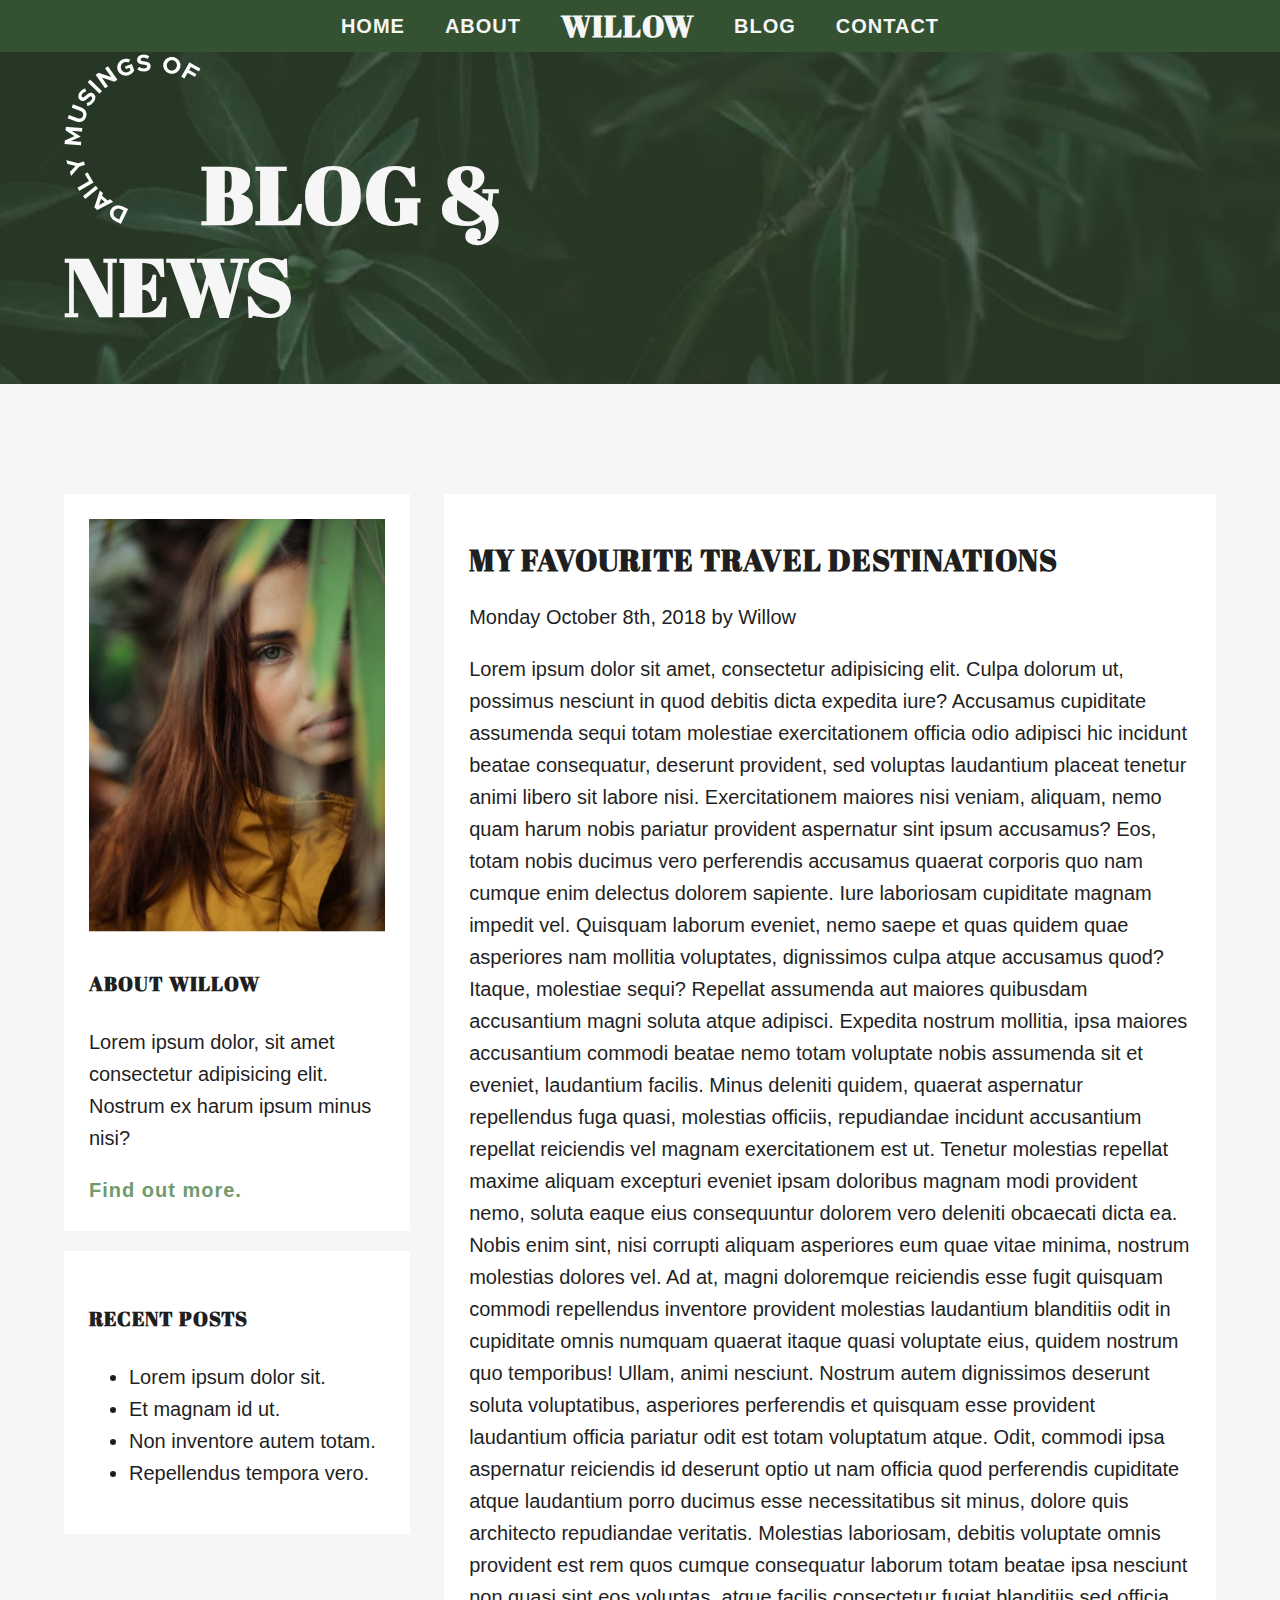
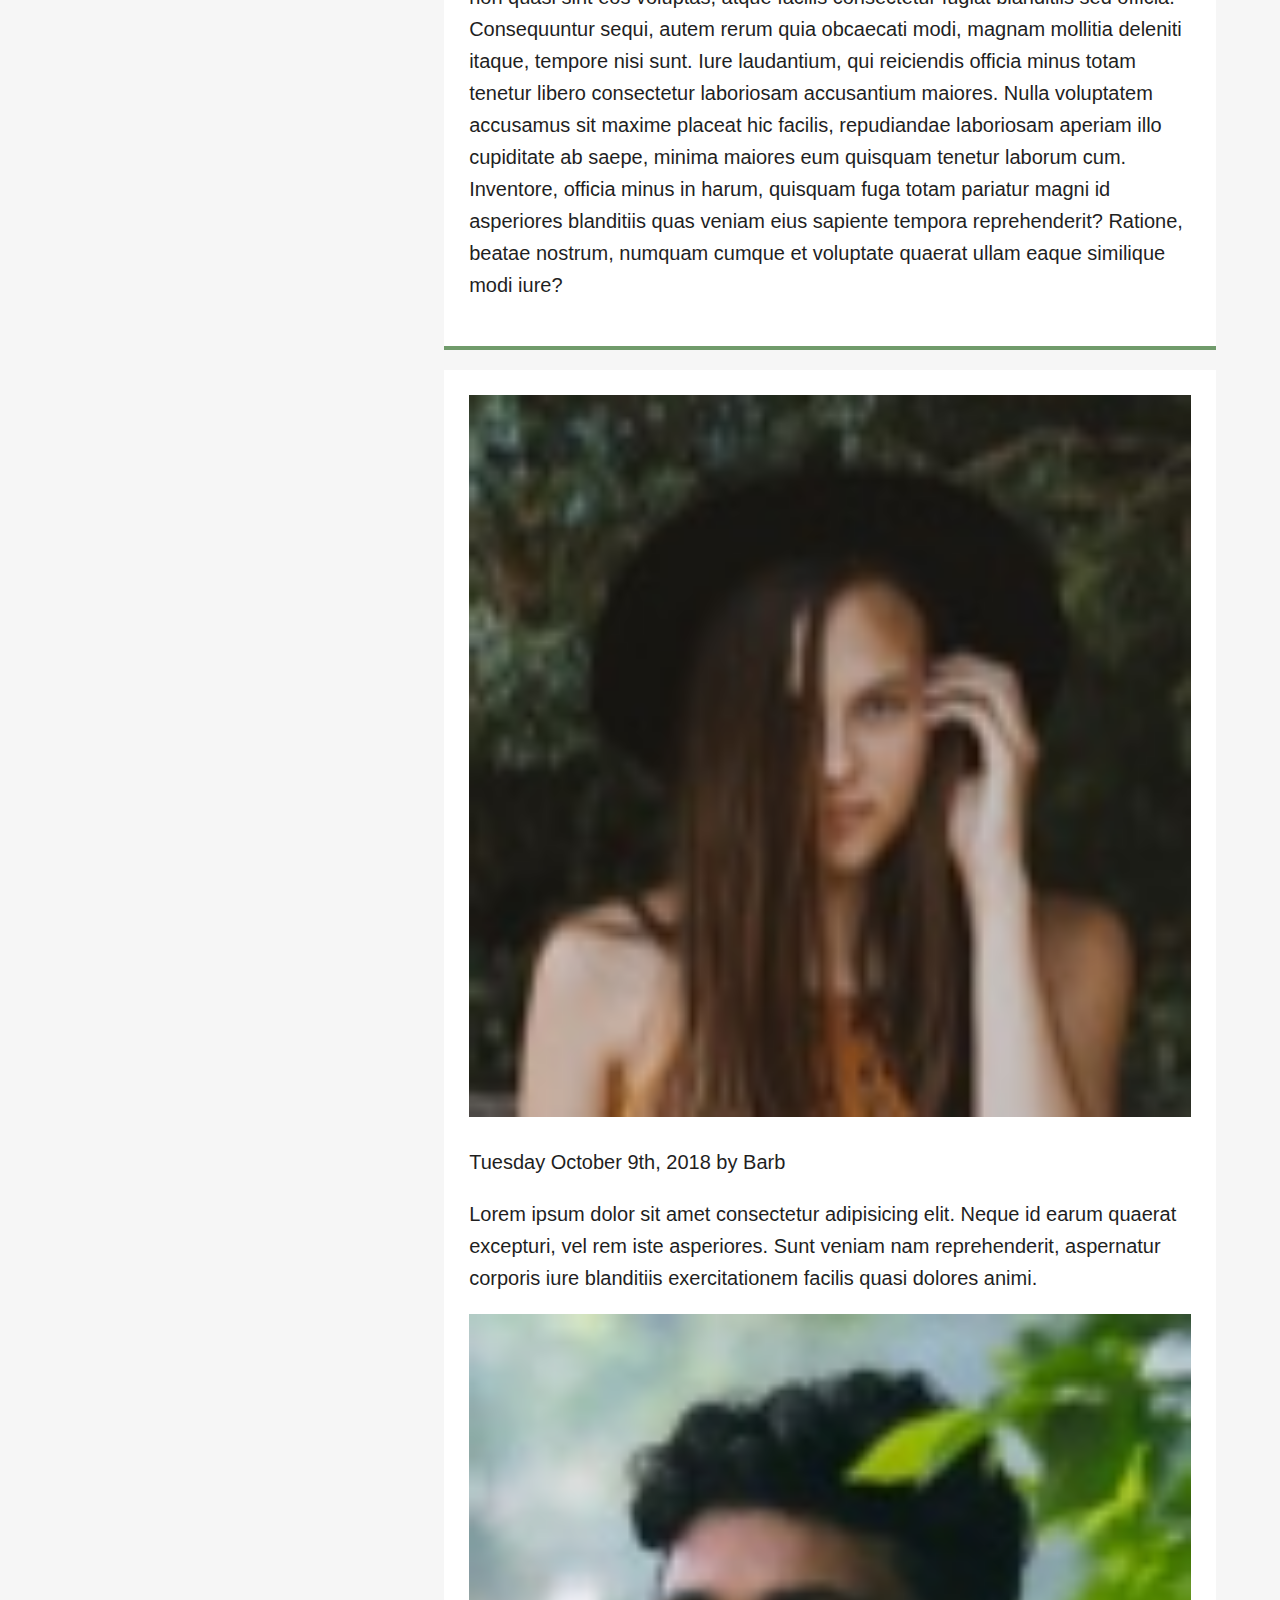
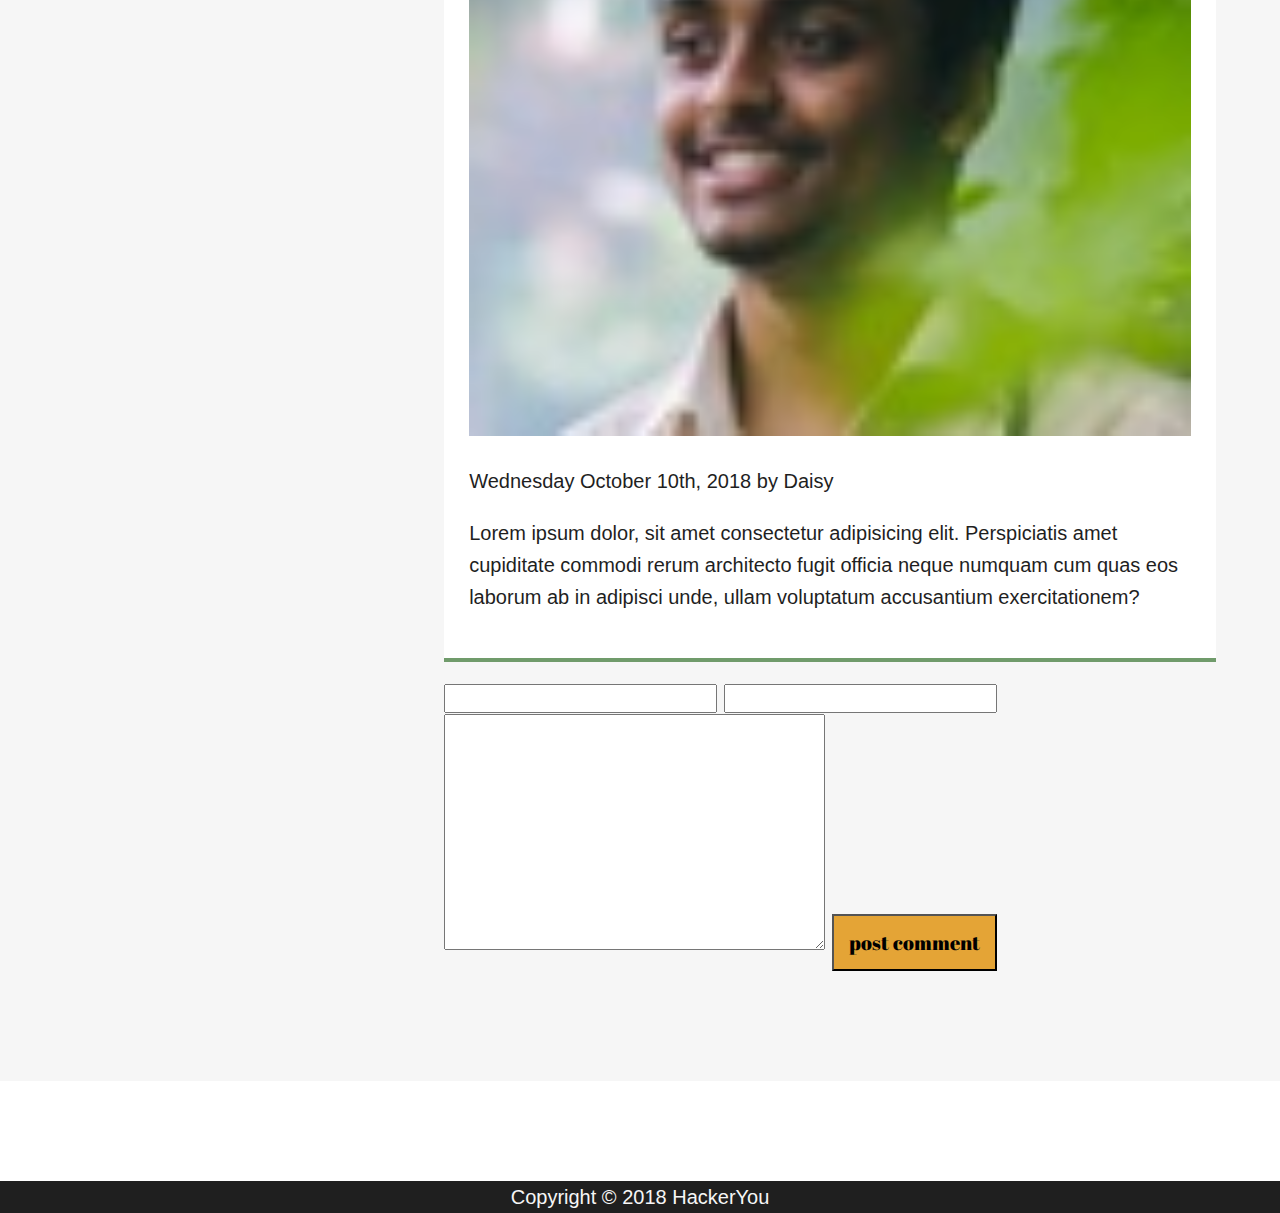
==== blog.html @ 44f79b74 "styled blog post section" ====
<!DOCTYPE html>
<html lang="en">

<head>
    <meta charset="UTF-8">
    <meta http-equiv="X-UA-Compatible" content="IE=edge">
    <meta name="viewport" content="width=device-width, initial-scale=1.0">
    <link rel="preconnect" href="https://fonts.googleapis.com">
    <link rel="preconnect" href="https://fonts.gstatic.com" crossorigin>
    <link href="https://fonts.googleapis.com/css2?family=Abril+Fatface&family=Montserrat:wght@400;700&display=swap"
        rel="stylesheet">
    <link rel="stylesheet" href="./styles/styles.css">
    <title>Willow</title>
</head>
<body>
    <nav class="menu">
		<ul>
			<li><a href="./index.html">home</a></li>
			<li><a href="./index.html#about">about</a></li>
			<li>
				<h2>willow</h2>
			</li>
			<li><a href="#">blog</a></li>
			<li><a href="./contact.html">contact</a></li>
		</ul>
	</nav>
    <header class="blog-header">
        <div class="wrapper">
            <h1>Blog & News</h1>
        </div>
    </header>
    <main class="blog-sections">
        <div class="wrapper">
            <div class="left-box">
                <section>
                    <img src="./assets/blog-image-2.jpg" alt="WIllow posing with face partially covered by a plant">
                    <h4>About Willow</h4>
                    <p>Lorem ipsum dolor, sit amet consectetur adipisicing elit. Nostrum ex harum ipsum minus nisi?</p>
                    <a href="#" class="blog-link">Find out more.</a>
                </section>
                <section>
                    <h4>Recent Posts</h4>
                    <ul>
                        <li>
                            <p>Lorem ipsum dolor sit.</p>
                        </li>
                        <li>
                            <p>Et magnam id ut.</p>
                        </li>
                        <li>
                            <p>Non inventore autem totam.</p>
                        </li>
                        <li>
                            <p>Repellendus tempora vero.</p>
                        </li>
                    </ul>
                </section>
            </div>
            <div class="right-box">
                <section>
                    <h2>My Favourite Travel Destinations</h2>
                    <p>Monday October 8th, 2018 by Willow</p>
                    <p>Lorem ipsum dolor sit amet, consectetur adipisicing elit. Culpa dolorum ut, possimus nesciunt in quod debitis dicta expedita iure? Accusamus cupiditate assumenda sequi totam molestiae exercitationem officia odio adipisci hic incidunt beatae consequatur, deserunt provident, sed voluptas laudantium placeat tenetur animi libero sit labore nisi. Exercitationem maiores nisi veniam, aliquam, nemo quam harum nobis pariatur provident aspernatur sint ipsum accusamus? Eos, totam nobis ducimus vero perferendis accusamus quaerat corporis quo nam cumque enim delectus dolorem sapiente. Iure laboriosam cupiditate magnam impedit vel. Quisquam laborum eveniet, nemo saepe et quas quidem quae asperiores nam mollitia voluptates, dignissimos culpa atque accusamus quod? Itaque, molestiae sequi? Repellat assumenda aut maiores quibusdam accusantium magni soluta atque adipisci. Expedita nostrum mollitia, ipsa maiores accusantium commodi beatae nemo totam voluptate nobis assumenda sit et eveniet, laudantium facilis. Minus deleniti quidem, quaerat aspernatur repellendus fuga quasi, molestias officiis, repudiandae incidunt accusantium repellat reiciendis vel magnam exercitationem est ut. Tenetur molestias repellat maxime aliquam excepturi eveniet ipsam doloribus magnam modi provident nemo, soluta eaque eius consequuntur dolorem vero deleniti obcaecati dicta ea. Nobis enim sint, nisi corrupti aliquam asperiores eum quae vitae minima, nostrum molestias dolores vel. Ad at, magni doloremque reiciendis esse fugit quisquam commodi repellendus inventore provident molestias laudantium blanditiis odit in cupiditate omnis numquam quaerat itaque quasi voluptate eius, quidem nostrum quo temporibus! Ullam, animi nesciunt. Nostrum autem dignissimos deserunt soluta voluptatibus, asperiores perferendis et quisquam esse provident laudantium officia pariatur odit est totam voluptatum atque. Odit, commodi ipsa aspernatur reiciendis id deserunt optio ut nam officia quod perferendis cupiditate atque laudantium porro ducimus esse necessitatibus sit minus, dolore quis architecto repudiandae veritatis. Molestias laboriosam, debitis voluptate omnis provident est rem quos cumque consequatur laborum totam beatae ipsa nesciunt non quasi sint eos voluptas, atque facilis consectetur fugiat blanditiis sed officia. Consequuntur sequi, autem rerum quia obcaecati modi, magnam mollitia deleniti itaque, tempore nisi sunt. Iure laudantium, qui reiciendis officia minus totam tenetur libero consectetur laboriosam accusantium maiores. Nulla voluptatem accusamus sit maxime placeat hic facilis, repudiandae laboriosam aperiam illo cupiditate ab saepe, minima maiores eum quisquam tenetur laborum cum. Inventore, officia minus in harum, quisquam fuga totam pariatur magni id asperiores blanditiis quas veniam eius sapiente tempora reprehenderit? Ratione, beatae nostrum, numquam cumque et voluptate quaerat ullam eaque similique modi iure? </p>
                </section>
                <section>
                    <div>
                        <img src="./assets/blog-image-3.jpg" alt="Barb looking at the camera outdoors">
                        <p>Tuesday October 9th, 2018 by Barb</p>
                        <p>Lorem ipsum dolor sit amet consectetur adipisicing elit. Neque id earum quaerat excepturi, vel rem iste asperiores. Sunt veniam nam reprehenderit, aspernatur corporis iure blanditiis exercitationem facilis quasi dolores animi.</p>
                    </div>
                    <div>
                        <img src="./assets/blog-image-4.jpg" alt="Daisy outdoors">
                        <p>Wednesday October 10th, 2018 by Daisy</p>
                        <p>Lorem ipsum dolor, sit amet consectetur adipisicing elit. Perspiciatis amet cupiditate commodi rerum architecto fugit officia neque numquam cum quas eos laborum ab in adipisci unde, ullam voluptatum accusantium exercitationem?</p>
                    </div>
                </section>
                <form action="comment" class="comment">
                    <label for="name"></label>
                    <input type="text">
                    <label for="email"></label>
                    <input type="email">
                    <label for="comment"></label>
                    <textarea name="comment" id="comment" cols="30" rows="10"></textarea>
                    <button class="button">post comment</button>
                </form>
            </div>
        </div>
    </main>
    <footer>
        <p class="copyright">Copyright © 2018 HackerYou</p>
    </footer>
</body>
</html>
---- styles/styles.css ----
html {
  line-height: 1.15;
  -ms-text-size-adjust: 100%;
  -webkit-text-size-adjust: 100%;
}

body {
  margin: 0;
}

article, aside, footer, header, nav, section {
  display: block;
}

h1 {
  font-size: 2em;
  margin: 0.67em 0;
}

figcaption, figure, main {
  display: block;
}

figure {
  margin: 1em 40px;
}

hr {
  -webkit-box-sizing: content-box;
          box-sizing: content-box;
  height: 0;
  overflow: visible;
}

pre {
  font-family: monospace, monospace;
  font-size: 1em;
}

a {
  background-color: transparent;
  -webkit-text-decoration-skip: objects;
}

abbr[title] {
  border-bottom: none;
  text-decoration: underline;
  -webkit-text-decoration: underline dotted;
          text-decoration: underline dotted;
}

b, strong {
  font-weight: inherit;
}

b, strong {
  font-weight: bolder;
}

code, kbd, samp {
  font-family: monospace, monospace;
  font-size: 1em;
}

dfn {
  font-style: italic;
}

mark {
  background-color: #ff0;
  color: #000;
}

small {
  font-size: 80%;
}

sub, sup {
  font-size: 75%;
  line-height: 0;
  position: relative;
  vertical-align: baseline;
}

sub {
  bottom: -0.25em;
}

sup {
  top: -0.5em;
}

audio, video {
  display: inline-block;
}

audio:not([controls]) {
  display: none;
  height: 0;
}

img {
  border-style: none;
}

svg:not(:root) {
  overflow: hidden;
}

button, input, optgroup, select, textarea {
  font-family: sans-serif;
  font-size: 100%;
  line-height: 1.15;
  margin: 0;
}

button, input {
  overflow: visible;
}

button, select {
  text-transform: none;
}

button, html [type=button], [type=reset], [type=submit] {
  -webkit-appearance: button;
}

button::-moz-focus-inner, [type=button]::-moz-focus-inner, [type=reset]::-moz-focus-inner, [type=submit]::-moz-focus-inner {
  border-style: none;
  padding: 0;
}

button:-moz-focusring, [type=button]:-moz-focusring, [type=reset]:-moz-focusring, [type=submit]:-moz-focusring {
  outline: 1px dotted ButtonText;
}

fieldset {
  padding: 0.35em 0.75em 0.625em;
}

legend {
  -webkit-box-sizing: border-box;
          box-sizing: border-box;
  color: inherit;
  display: table;
  max-width: 100%;
  padding: 0;
  white-space: normal;
}

progress {
  display: inline-block;
  vertical-align: baseline;
}

textarea {
  overflow: auto;
}

[type=checkbox], [type=radio] {
  -webkit-box-sizing: border-box;
          box-sizing: border-box;
  padding: 0;
}

[type=number]::-webkit-inner-spin-button, [type=number]::-webkit-outer-spin-button {
  height: auto;
}

[type=search] {
  -webkit-appearance: textfield;
  outline-offset: -2px;
}

[type=search]::-webkit-search-cancel-button, [type=search]::-webkit-search-decoration {
  -webkit-appearance: none;
}

::-webkit-file-upload-button {
  -webkit-appearance: button;
  font: inherit;
}

details, menu {
  display: block;
}

summary {
  display: list-item;
}

canvas {
  display: inline-block;
}

template {
  display: none;
}

[hidden] {
  display: none;
}

html {
  -webkit-box-sizing: border-box;
          box-sizing: border-box;
}

*, *:before, *:after {
  -webkit-box-sizing: inherit;
          box-sizing: inherit;
}

.sr-only {
  position: absolute;
  width: 1px;
  height: 1px;
  margin: -1px;
  border: 0;
  padding: 0;
  white-space: nowrap;
  -webkit-clip-path: inset(100%);
          clip-path: inset(100%);
  clip: rect(0 0 0 0);
  overflow: hidden;
}

html {
  font-family: "Monstserrat", sans-serif;
  font-size: 20px;
  text-align: left;
  line-height: 32px;
  letter-spacing: 1px;
  text-transform: uppercase;
  color: #1f1f1f;
}

p {
  letter-spacing: 0px;
  text-transform: none;
}

h1 {
  font-family: "Abril Fatface", cursive;
  font-size: 80px;
  text-align: left;
  line-height: 92px;
  color: #f6f6f6;
}

h2 {
  font-family: "Abril Fatface", cursive;
  font-size: left;
  text-align: 42px;
}

h3 {
  font-family: "Abril Fatface", cursive;
  font-size: left;
  text-align: 32px;
}

h4 {
  font-family: "Abril Fatface", cursive;
  font-size: left;
  text-align: 24px;
}

a {
  text-decoration: none;
  color: inherit;
}

.menu {
  color: #f6f6f6;
}
.menu a {
  font-family: "Monstserrat", sans-serif;
  font-size: 20px;
  text-align: right;
  line-height: 29px;
  font-weight: 700;
}
.menu a:hover {
  color: #e4a436;
}

.button {
  font-family: "Abril Fatface", cursive;
  font-size: 20px;
  text-align: center;
}

.blog-link {
  font-family: "Monstserrat", sans-serif;
  font-size: 20px;
  text-align: left;
  line-height: 32px;
  color: #709b6b;
  text-transform: none;
  font-weight: bold;
}

ul {
  list-style: none;
}

img {
  width: 100%;
  height: 100%;
  -o-object-fit: cover;
     object-fit: cover;
}

.wrapper {
  margin: 0 auto;
  width: 90%;
  max-width: 1200px;
}

.button {
  background-color: #e4a436;
  padding: 15px;
}

nav {
  background-color: #345231;
  width: 100%;
  position: fixed;
  top: 0;
}
nav ul {
  display: -webkit-box;
  display: -ms-flexbox;
  display: flex;
  -webkit-box-pack: center;
      -ms-flex-pack: center;
          justify-content: center;
  -webkit-box-align: center;
      -ms-flex-align: center;
          align-items: center;
  padding: 10px 0;
  margin: 0;
}
nav ul li {
  padding: 0 20px;
}
nav ul h2 {
  margin: 0;
}

header {
  background-color: #345231;
}
header .wrapper {
  display: -webkit-box;
  display: -ms-flexbox;
  display: flex;
  -webkit-box-align: center;
      -ms-flex-align: center;
          align-items: center;
}
header .wrapper h1,
header .wrapper div {
  -ms-flex-preferred-size: 50%;
      flex-basis: 50%;
}
header .wrapper h1::before {
  content: url(./../../../assets/circle-text.png);
  position: relative;
  right: 0;
}

section {
  padding: 80px 0;
}

.about {
  background-color: #f6f6f6;
  text-align: center;
  padding-bottom: 200px;
}

.bucket-list .wrapper {
  display: -webkit-box;
  display: -ms-flexbox;
  display: flex;
  -ms-flex-wrap: wrap;
      flex-wrap: wrap;
  -webkit-box-pack: justify;
      -ms-flex-pack: justify;
          justify-content: space-between;
}
.bucket-list .wrapper div {
  -ms-flex-preferred-size: 50%;
      flex-basis: 50%;
}
.bucket-list .wrapper .bucket-list-box1 img {
  position: relative;
  top: -125px;
  -webkit-box-shadow: 20px 20px #709b6b;
          box-shadow: 20px 20px #709b6b;
}
.bucket-list .wrapper .bucket-list-box2 {
  padding-left: 100px;
}
.bucket-list .wrapper .bucket-list-box3 {
  -webkit-box-ordinal-group: 2;
      -ms-flex-order: 1;
          order: 1;
}
.bucket-list .wrapper .bucket-list-box3 img {
  position: relative;
  top: 105px;
  -webkit-box-shadow: 20px 20px #345231;
          box-shadow: 20px 20px #345231;
}
.bucket-list .wrapper .bucket-list-box4 {
  text-align: right;
  padding-right: 100px;
}

.journey {
  background-color: #f6f6f6;
}
.journey .wrapper {
  display: -webkit-box;
  display: -ms-flexbox;
  display: flex;
  -webkit-box-pack: justify;
      -ms-flex-pack: justify;
          justify-content: space-between;
}
.journey .wrapper .journey-box1 {
  -ms-flex-preferred-size: 20%;
      flex-basis: 20%;
}
.journey .wrapper .journey-box2 {
  -ms-flex-preferred-size: 70%;
      flex-basis: 70%;
}
.journey .wrapper img {
  -webkit-box-shadow: 10px 10px #709b6b;
          box-shadow: 10px 10px #709b6b;
}

.banner {
  background-image: url(./../../../assets/home-image-5.jpg);
  width: 100%;
}

.gallery ul {
  display: -webkit-box;
  display: -ms-flexbox;
  display: flex;
  -webkit-box-pack: justify;
      -ms-flex-pack: justify;
          justify-content: space-between;
  padding: 0;
}
.gallery ul li {
  -ms-flex-preferred-size: 31%;
      flex-basis: 31%;
}

.navigation .wrapper {
  display: -webkit-box;
  display: -ms-flexbox;
  display: flex;
  -ms-flex-wrap: wrap;
      flex-wrap: wrap;
}
.navigation .wrapper div {
  -ms-flex-preferred-size: 50%;
      flex-basis: 50%;
  padding-left: 85px;
}

.copyright {
  background-color: #1f1f1f;
  color: #f6f6f6;
  text-align: center;
  margin: 100px 0 0 0;
}

.blog-header {
  background-image: url(./../../../assets/blog-image-1.jpg);
}

.blog-sections {
  background-color: #f6f6f6;
  padding: 110px 0;
}
.blog-sections .wrapper {
  display: -webkit-box;
  display: -ms-flexbox;
  display: flex;
  -ms-flex-wrap: wrap;
      flex-wrap: wrap;
  -webkit-box-pack: justify;
      -ms-flex-pack: justify;
          justify-content: space-between;
}
.blog-sections .wrapper section {
  padding: 25px;
  background-color: #fff;
  margin-bottom: 20px;
}
.blog-sections .wrapper .left-box {
  width: 30%;
}
.blog-sections .wrapper .right-box {
  width: 67%;
}
.blog-sections .wrapper .right-box section {
  border-bottom: #709b6b 4px solid;
}
.blog-sections .wrapper ul {
  list-style: disc;
}
.blog-sections .wrapper ul p {
  margin: 0;
}
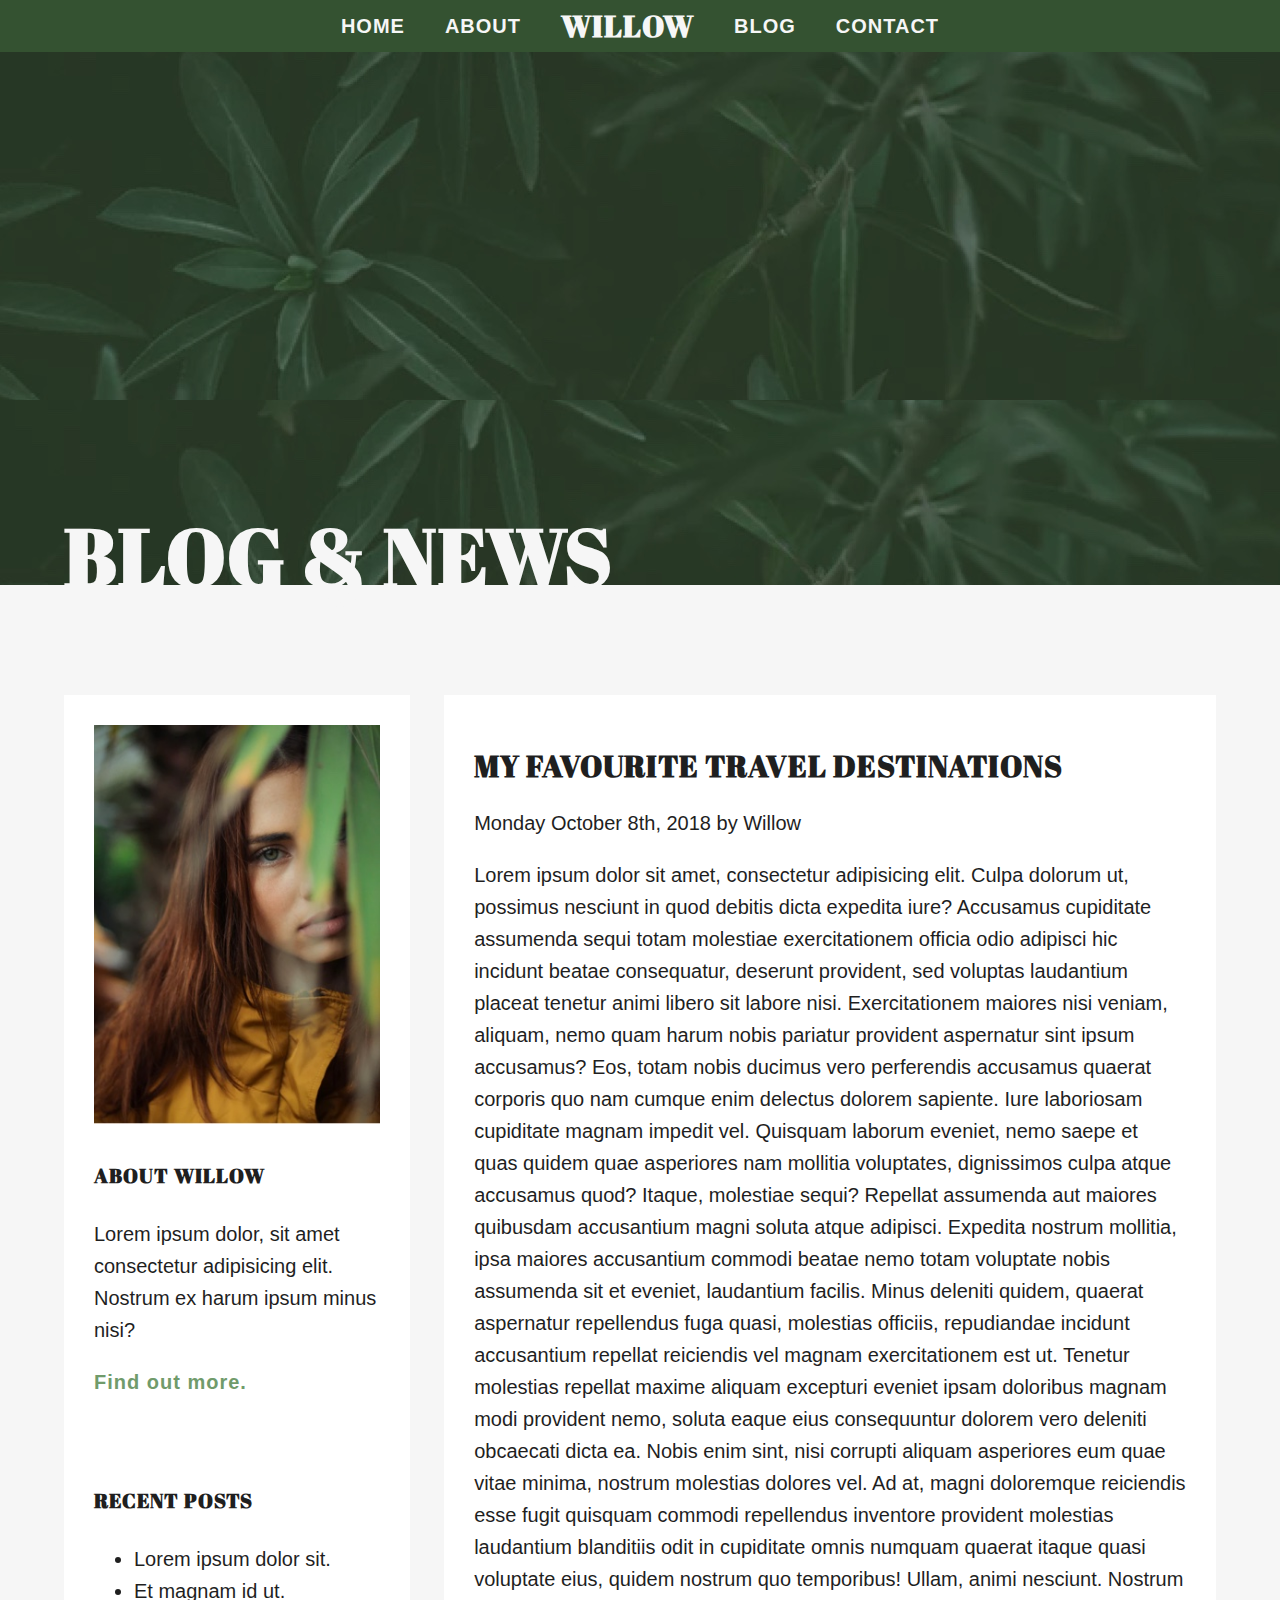
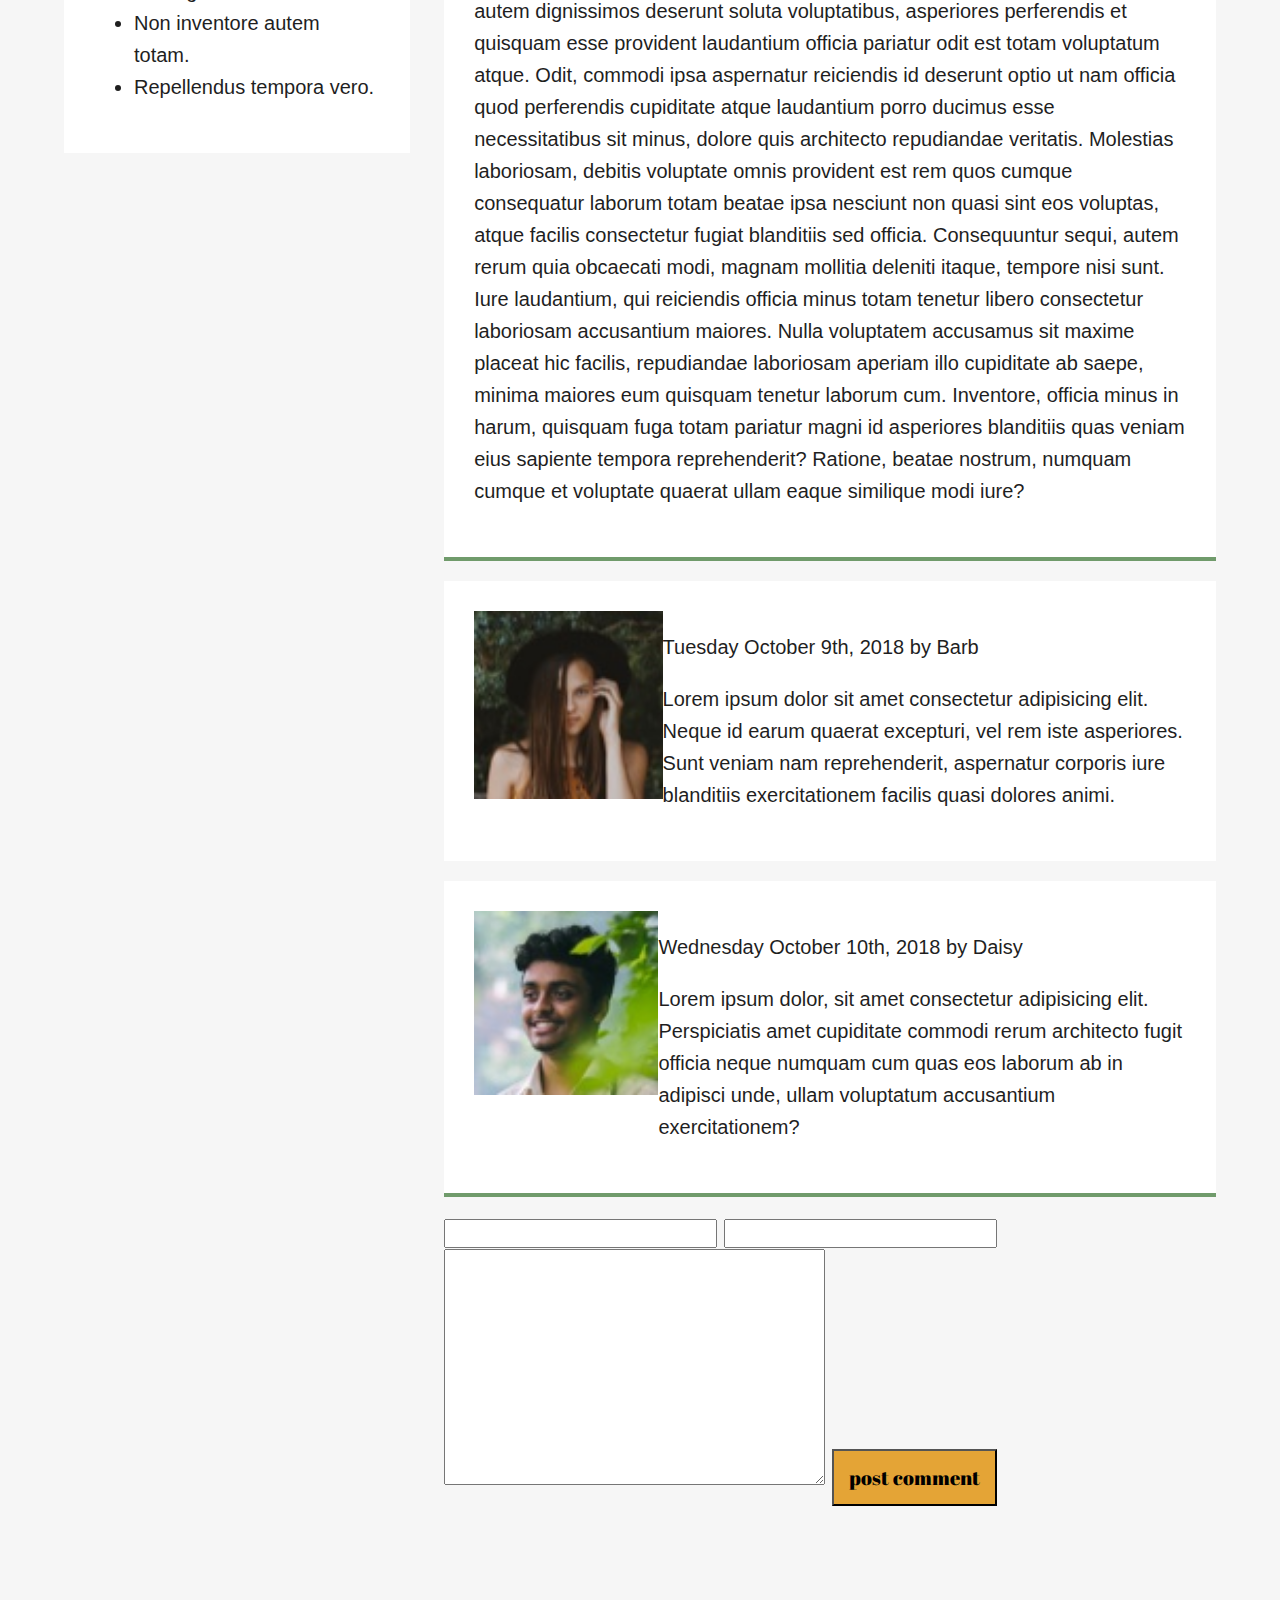
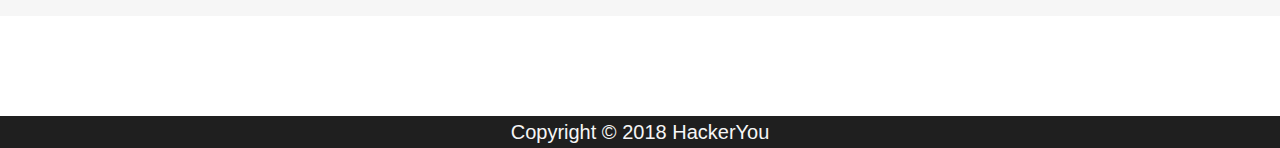
==== commit 71faa068: "styled index header" ====
--- a/blog.html
+++ b/blog.html
@@ -57,21 +57,25 @@
                 </section>
             </div>
             <div class="right-box">
-                <section>
+                <section class="blog-post">
                     <h2>My Favourite Travel Destinations</h2>
                     <p>Monday October 8th, 2018 by Willow</p>
                     <p>Lorem ipsum dolor sit amet, consectetur adipisicing elit. Culpa dolorum ut, possimus nesciunt in quod debitis dicta expedita iure? Accusamus cupiditate assumenda sequi totam molestiae exercitationem officia odio adipisci hic incidunt beatae consequatur, deserunt provident, sed voluptas laudantium placeat tenetur animi libero sit labore nisi. Exercitationem maiores nisi veniam, aliquam, nemo quam harum nobis pariatur provident aspernatur sint ipsum accusamus? Eos, totam nobis ducimus vero perferendis accusamus quaerat corporis quo nam cumque enim delectus dolorem sapiente. Iure laboriosam cupiditate magnam impedit vel. Quisquam laborum eveniet, nemo saepe et quas quidem quae asperiores nam mollitia voluptates, dignissimos culpa atque accusamus quod? Itaque, molestiae sequi? Repellat assumenda aut maiores quibusdam accusantium magni soluta atque adipisci. Expedita nostrum mollitia, ipsa maiores accusantium commodi beatae nemo totam voluptate nobis assumenda sit et eveniet, laudantium facilis. Minus deleniti quidem, quaerat aspernatur repellendus fuga quasi, molestias officiis, repudiandae incidunt accusantium repellat reiciendis vel magnam exercitationem est ut. Tenetur molestias repellat maxime aliquam excepturi eveniet ipsam doloribus magnam modi provident nemo, soluta eaque eius consequuntur dolorem vero deleniti obcaecati dicta ea. Nobis enim sint, nisi corrupti aliquam asperiores eum quae vitae minima, nostrum molestias dolores vel. Ad at, magni doloremque reiciendis esse fugit quisquam commodi repellendus inventore provident molestias laudantium blanditiis odit in cupiditate omnis numquam quaerat itaque quasi voluptate eius, quidem nostrum quo temporibus! Ullam, animi nesciunt. Nostrum autem dignissimos deserunt soluta voluptatibus, asperiores perferendis et quisquam esse provident laudantium officia pariatur odit est totam voluptatum atque. Odit, commodi ipsa aspernatur reiciendis id deserunt optio ut nam officia quod perferendis cupiditate atque laudantium porro ducimus esse necessitatibus sit minus, dolore quis architecto repudiandae veritatis. Molestias laboriosam, debitis voluptate omnis provident est rem quos cumque consequatur laborum totam beatae ipsa nesciunt non quasi sint eos voluptas, atque facilis consectetur fugiat blanditiis sed officia. Consequuntur sequi, autem rerum quia obcaecati modi, magnam mollitia deleniti itaque, tempore nisi sunt. Iure laudantium, qui reiciendis officia minus totam tenetur libero consectetur laboriosam accusantium maiores. Nulla voluptatem accusamus sit maxime placeat hic facilis, repudiandae laboriosam aperiam illo cupiditate ab saepe, minima maiores eum quisquam tenetur laborum cum. Inventore, officia minus in harum, quisquam fuga totam pariatur magni id asperiores blanditiis quas veniam eius sapiente tempora reprehenderit? Ratione, beatae nostrum, numquam cumque et voluptate quaerat ullam eaque similique modi iure? </p>
                 </section>
-                <section>
-                    <div>
+                <section class="comments">
+                    <div class="blog-comment1 blog-comment">
                         <img src="./assets/blog-image-3.jpg" alt="Barb looking at the camera outdoors">
-                        <p>Tuesday October 9th, 2018 by Barb</p>
-                        <p>Lorem ipsum dolor sit amet consectetur adipisicing elit. Neque id earum quaerat excepturi, vel rem iste asperiores. Sunt veniam nam reprehenderit, aspernatur corporis iure blanditiis exercitationem facilis quasi dolores animi.</p>
+                        <div>
+                            <p>Tuesday October 9th, 2018 by Barb</p>
+                            <p>Lorem ipsum dolor sit amet consectetur adipisicing elit. Neque id earum quaerat excepturi, vel rem iste asperiores. Sunt veniam nam reprehenderit, aspernatur corporis iure blanditiis exercitationem facilis quasi dolores animi.</p>
+                        </div>
                     </div>
-                    <div>
+                    <div class="blog-comment2 blog-comment">
                         <img src="./assets/blog-image-4.jpg" alt="Daisy outdoors">
-                        <p>Wednesday October 10th, 2018 by Daisy</p>
-                        <p>Lorem ipsum dolor, sit amet consectetur adipisicing elit. Perspiciatis amet cupiditate commodi rerum architecto fugit officia neque numquam cum quas eos laborum ab in adipisci unde, ullam voluptatum accusantium exercitationem?</p>
+                        <div>
+                            <p>Wednesday October 10th, 2018 by Daisy</p>
+                            <p>Lorem ipsum dolor, sit amet consectetur adipisicing elit. Perspiciatis amet cupiditate commodi rerum architecto fugit officia neque numquam cum quas eos laborum ab in adipisci unde, ullam voluptatum accusantium exercitationem?</p>
+                        </div>
                     </div>
                 </section>
                 <form action="comment" class="comment">
--- a/styles/styles.css
+++ b/styles/styles.css
@@ -350,30 +350,44 @@
   margin: 0;
 }
 
-header {
+.index-header {
   background-color: #345231;
-}
-header .wrapper {
+  padding-top: 20px;
+}
+.index-header .wrapper {
   display: -webkit-box;
   display: -ms-flexbox;
   display: flex;
   -webkit-box-align: center;
       -ms-flex-align: center;
           align-items: center;
-}
-header .wrapper h1,
-header .wrapper div {
-  -ms-flex-preferred-size: 50%;
-      flex-basis: 50%;
-}
-header .wrapper h1::before {
-  content: url(./../../../assets/circle-text.png);
+  -webkit-box-pack: justify;
+      -ms-flex-pack: justify;
+          justify-content: space-between;
+}
+.index-header .wrapper div {
+  -ms-flex-preferred-size: 49%;
+      flex-basis: 49%;
+  position: flex;
+}
+.index-header .wrapper h1 {
+  display: inline-block;
+}
+.index-header .wrapper .circle-text {
+  width: 70px;
   position: relative;
-  right: 0;
+  top: 5px;
+  left: 50px;
+}
+.index-header .wrapper .portrait img {
+  position: relative;
+  top: 75px;
+  -webkit-box-shadow: 20px 20px #fff;
+          box-shadow: 20px 20px #fff;
 }
 
 section {
-  padding: 80px 0;
+  padding: 85px 0;
 }
 
 .about {
@@ -446,8 +460,10 @@
 }
 
 .banner {
-  background-image: url(./../../../assets/home-image-5.jpg);
+  background-image: url(./../assets/home-image-5.jpg);
   width: 100%;
+  height: 400px;
+  background-size: cover;
 }
 
 .gallery ul {
@@ -485,7 +501,22 @@
 }
 
 .blog-header {
-  background-image: url(./../../../assets/blog-image-1.jpg);
+  background-image: url(./../assets/blog-image-1.jpg);
+  height: 65vh;
+}
+.blog-header .wrapper {
+  display: -webkit-box;
+  display: -ms-flexbox;
+  display: flex;
+  -webkit-box-align: end;
+      -ms-flex-align: end;
+          align-items: flex-end;
+  height: 100%;
+}
+.blog-header h1 {
+  margin: 0;
+  position: relative;
+  top: 16px;
 }
 
 .blog-sections {
@@ -502,23 +533,84 @@
       -ms-flex-pack: justify;
           justify-content: space-between;
 }
-.blog-sections .wrapper section {
+.blog-sections .wrapper section,
+.blog-sections .wrapper .blog-comment {
+  padding: 30px;
+}
+.blog-sections .wrapper .left-box {
+  width: 30%;
+}
+.blog-sections .wrapper .left-box section {
+  background-color: #fff;
+}
+.blog-sections .wrapper .right-box {
+  width: 67%;
+}
+.blog-sections .wrapper .comments {
+  padding: 0;
+}
+.blog-sections .wrapper .blog-post,
+.blog-sections .wrapper .blog-comment2 {
+  border-bottom: #709b6b 4px solid;
+}
+.blog-sections .wrapper .blog-comment,
+.blog-sections .wrapper .blog-post {
+  margin-bottom: 20px;
+  background-color: #fff;
+}
+.blog-sections .wrapper .blog-comment {
+  display: -webkit-box;
+  display: -ms-flexbox;
+  display: flex;
+}
+.blog-sections .wrapper ul {
+  list-style: disc;
+}
+.blog-sections .wrapper ul p {
+  margin: 0;
+}
+
+.contact-header {
+  background-image: url(./../assets/contact-image-1.jpg);
+  height: 65vh;
+}
+.contact-header .wrapper {
+  display: -webkit-box;
+  display: -ms-flexbox;
+  display: flex;
+  -webkit-box-align: end;
+      -ms-flex-align: end;
+          align-items: flex-end;
+  height: 100%;
+}
+.contact-header h1 {
+  margin: 0;
+  position: relative;
+  top: 16px;
+}
+
+.contact-sections {
+  background-color: #f6f6f6;
+  padding: 110px 0;
+}
+.contact-sections .wrapper {
+  display: -webkit-box;
+  display: -ms-flexbox;
+  display: flex;
+  -ms-flex-wrap: wrap;
+      flex-wrap: wrap;
+  -webkit-box-pack: justify;
+      -ms-flex-pack: justify;
+          justify-content: space-between;
+}
+.contact-sections .wrapper section {
   padding: 25px;
   background-color: #fff;
   margin-bottom: 20px;
 }
-.blog-sections .wrapper .left-box {
+.contact-sections .wrapper .left-box {
   width: 30%;
 }
-.blog-sections .wrapper .right-box {
+.contact-sections .wrapper .right-box {
   width: 67%;
-}
-.blog-sections .wrapper .right-box section {
-  border-bottom: #709b6b 4px solid;
-}
-.blog-sections .wrapper ul {
-  list-style: disc;
-}
-.blog-sections .wrapper ul p {
-  margin: 0;
 }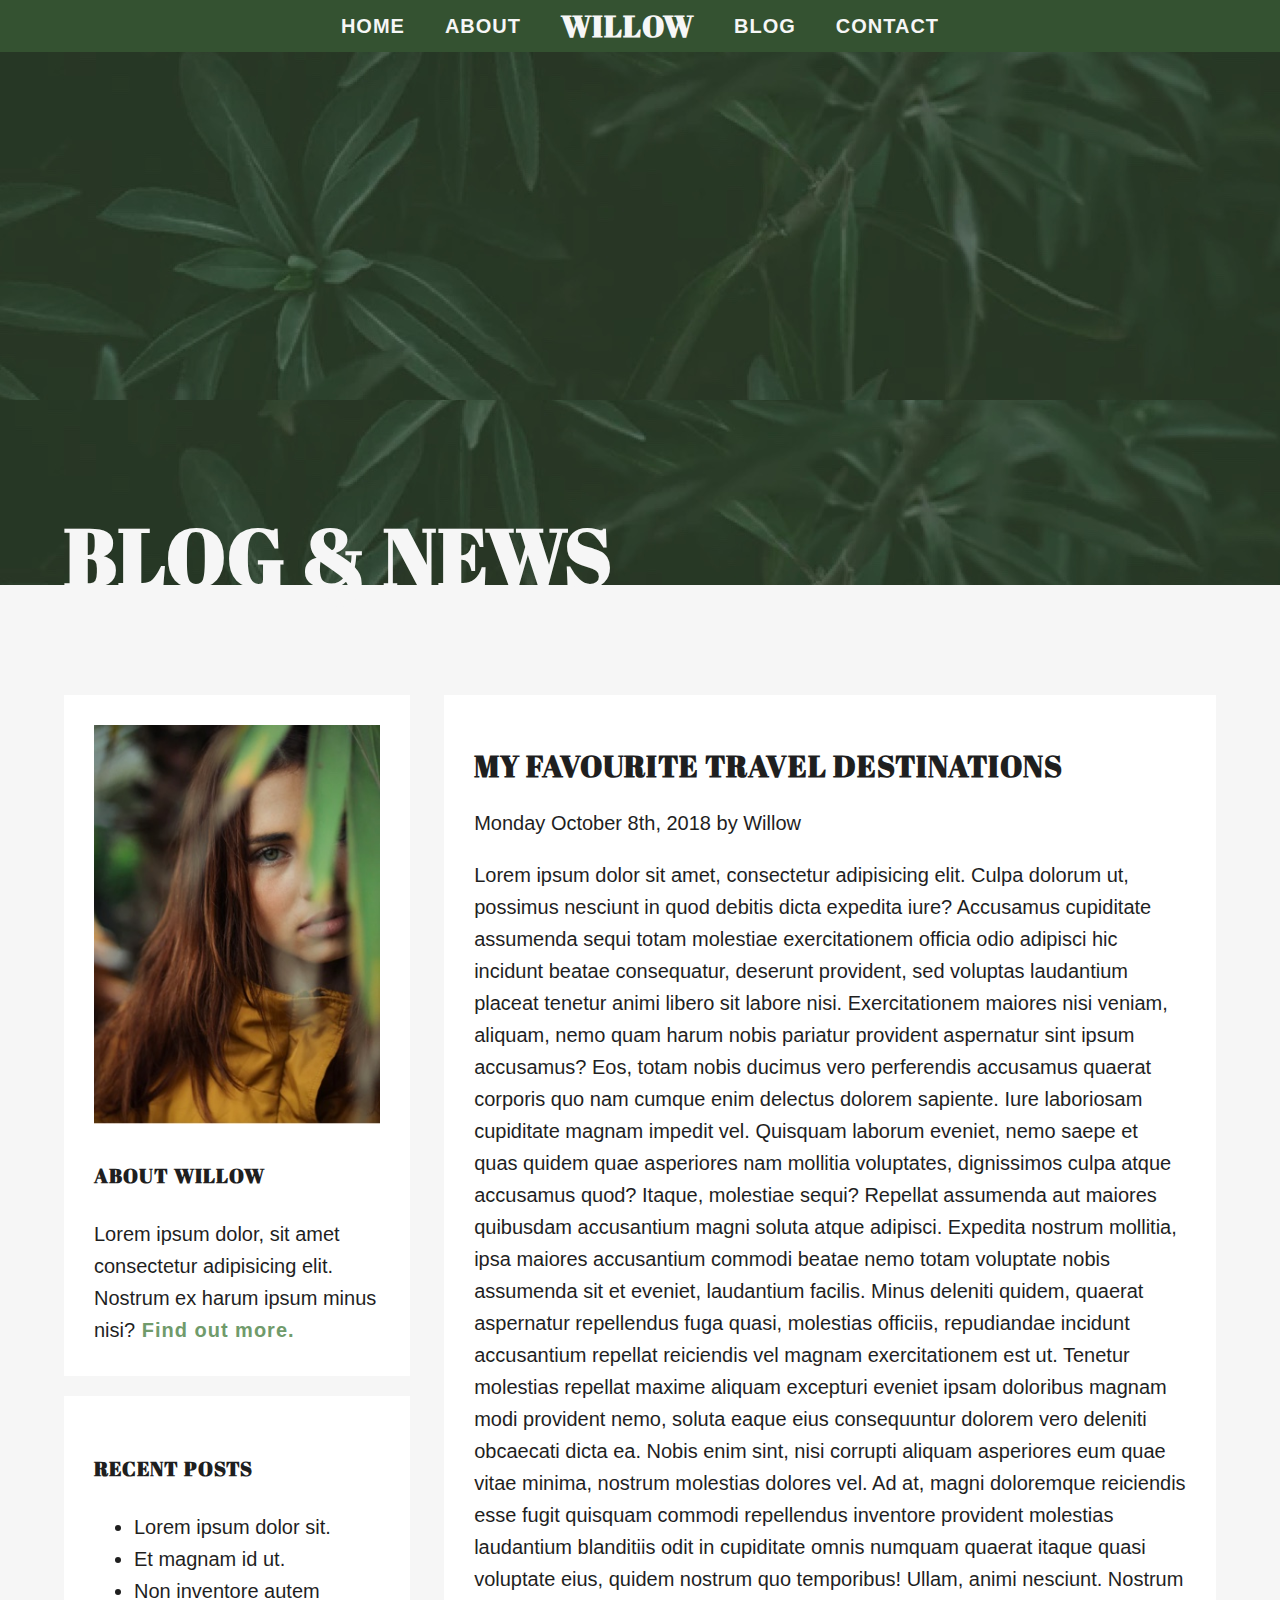
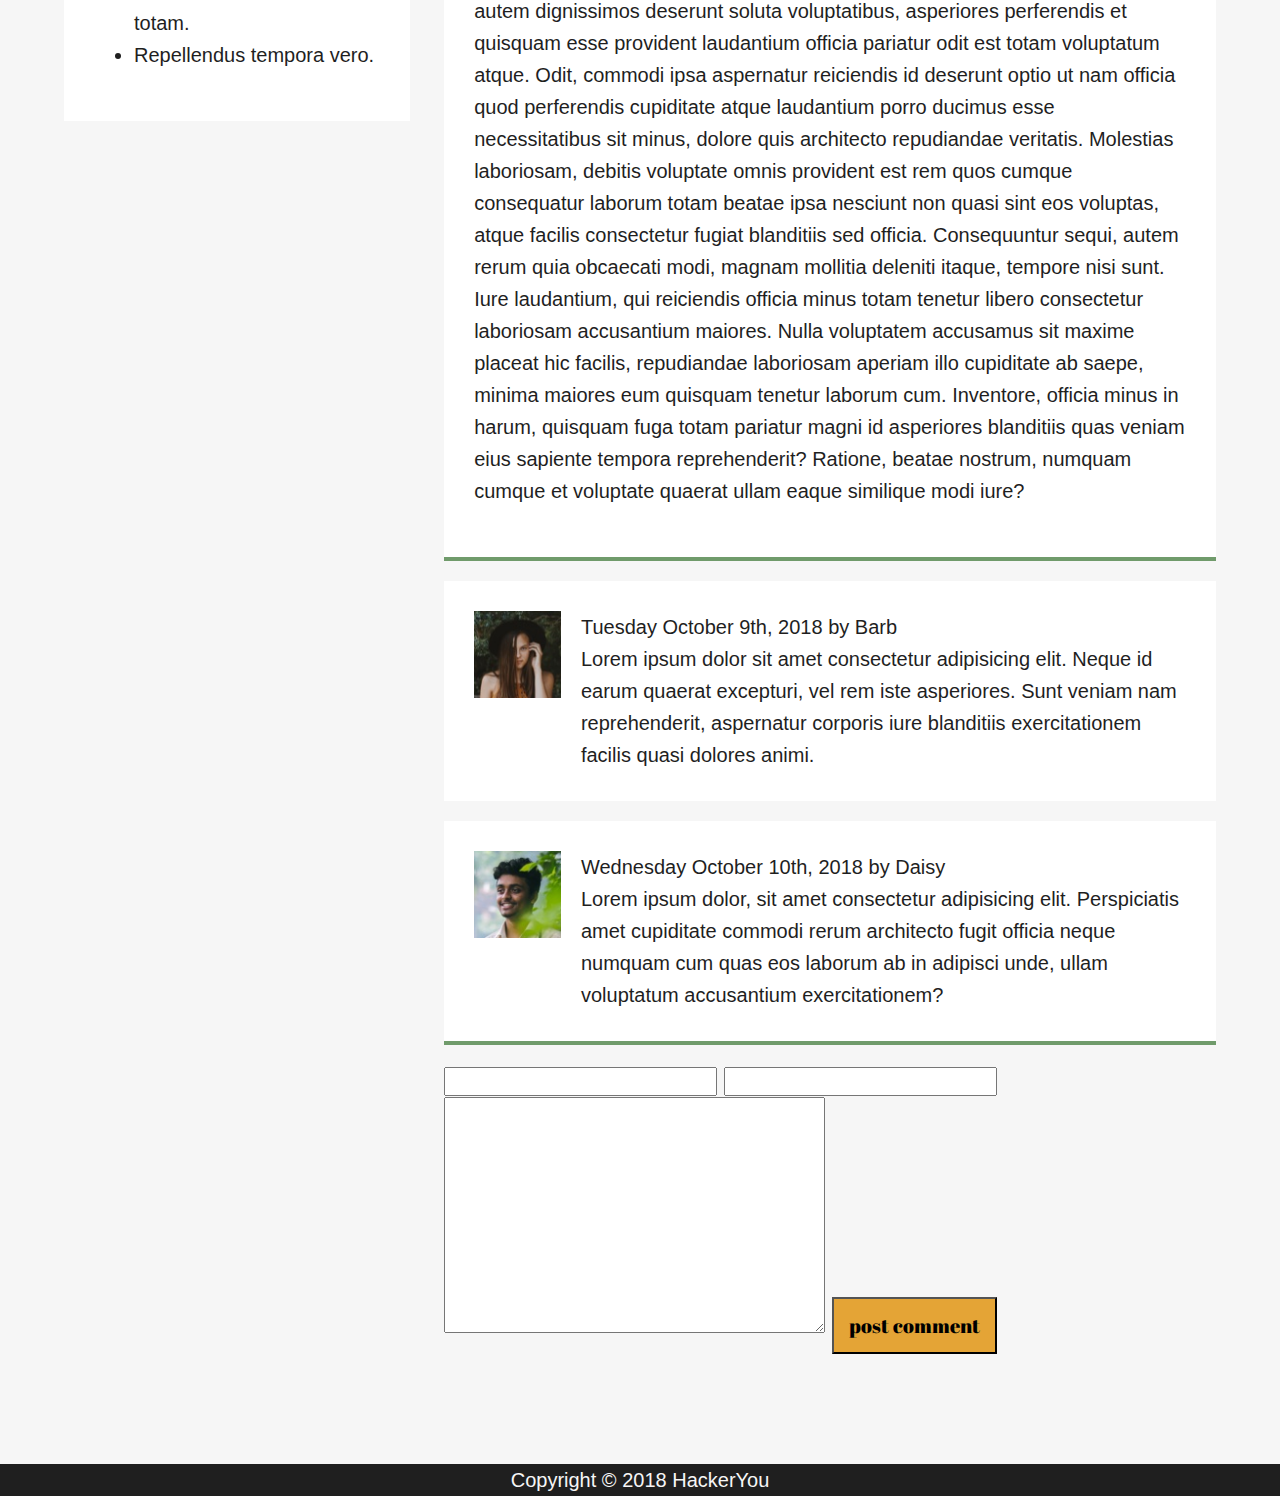
==== commit e1b7adba: "styled blog comments" ====
--- a/blog.html
+++ b/blog.html
@@ -64,15 +64,19 @@
                 </section>
                 <section class="comments">
                     <div class="blog-comment1 blog-comment">
-                        <img src="./assets/blog-image-3.jpg" alt="Barb looking at the camera outdoors">
-                        <div>
+                        <div class="comment-photo">
+                            <img src="./assets/blog-image-3.jpg" alt="Barb looking at the camera outdoors">
+                        </div>
+                        <div class="comment-text">
                             <p>Tuesday October 9th, 2018 by Barb</p>
                             <p>Lorem ipsum dolor sit amet consectetur adipisicing elit. Neque id earum quaerat excepturi, vel rem iste asperiores. Sunt veniam nam reprehenderit, aspernatur corporis iure blanditiis exercitationem facilis quasi dolores animi.</p>
                         </div>
                     </div>
                     <div class="blog-comment2 blog-comment">
-                        <img src="./assets/blog-image-4.jpg" alt="Daisy outdoors">
-                        <div>
+                        <div class="comment-photo">
+                            <img src="./assets/blog-image-4.jpg" alt="Daisy outdoors">
+                        </div>
+                        <div class="comment-text">
                             <p>Wednesday October 10th, 2018 by Daisy</p>
                             <p>Lorem ipsum dolor, sit amet consectetur adipisicing elit. Perspiciatis amet cupiditate commodi rerum architecto fugit officia neque numquam cum quas eos laborum ab in adipisci unde, ullam voluptatum accusantium exercitationem?</p>
                         </div>
--- a/styles/styles.css
+++ b/styles/styles.css
@@ -329,6 +329,7 @@
   width: 100%;
   position: fixed;
   top: 0;
+  z-index: 1;
 }
 nav ul {
   display: -webkit-box;
@@ -413,8 +414,8 @@
 .bucket-list .wrapper .bucket-list-box1 img {
   position: relative;
   top: -125px;
-  -webkit-box-shadow: 20px 20px #709b6b;
-          box-shadow: 20px 20px #709b6b;
+  -webkit-box-shadow: 20px 20px #709b6b, -200px 20px #709b6b, -500px 20px #709b6b, -900px 20px #709b6b;
+          box-shadow: 20px 20px #709b6b, -200px 20px #709b6b, -500px 20px #709b6b, -900px 20px #709b6b;
 }
 .bucket-list .wrapper .bucket-list-box2 {
   padding-left: 100px;
@@ -427,8 +428,8 @@
 .bucket-list .wrapper .bucket-list-box3 img {
   position: relative;
   top: 105px;
-  -webkit-box-shadow: 20px 20px #345231;
-          box-shadow: 20px 20px #345231;
+  -webkit-box-shadow: 20px 20px #345231, 200px 20px #345231, 500px 20px #345231, 900px 20px #345231;
+          box-shadow: 20px 20px #345231, 200px 20px #345231, 500px 20px #345231, 900px 20px #345231;
 }
 .bucket-list .wrapper .bucket-list-box4 {
   text-align: right;
@@ -480,6 +481,9 @@
       flex-basis: 31%;
 }
 
+.navigation {
+  background-color: #f6f6f6;
+}
 .navigation .wrapper {
   display: -webkit-box;
   display: -ms-flexbox;
@@ -487,17 +491,51 @@
   -ms-flex-wrap: wrap;
       flex-wrap: wrap;
 }
-.navigation .wrapper div {
+.navigation .wrapper .nav-box {
   -ms-flex-preferred-size: 50%;
       flex-basis: 50%;
   padding-left: 85px;
+  display: -webkit-box;
+  display: -ms-flexbox;
+  display: flex;
+  -ms-flex-wrap: wrap;
+      flex-wrap: wrap;
+  -webkit-box-align: center;
+      -ms-flex-align: center;
+          align-items: center;
+}
+.navigation .wrapper .nav-box div {
+  border-radius: 50%;
+  background-color: #e4a436;
+  width: 40px;
+  height: 40px;
+  margin-right: 10px;
+  display: -webkit-box;
+  display: -ms-flexbox;
+  display: flex;
+  -webkit-box-pack: center;
+      -ms-flex-pack: center;
+          justify-content: center;
+  -webkit-box-align: center;
+      -ms-flex-align: center;
+          align-items: center;
+}
+.navigation .wrapper .nav-box div img {
+  height: 50%;
+  width: 50%;
+}
+.navigation .wrapper .nav-box p {
+  margin: 10px 0 50px 50px;
+}
+.navigation .wrapper .nav-box h3 {
+  margin: 0;
 }
 
 .copyright {
   background-color: #1f1f1f;
   color: #f6f6f6;
   text-align: center;
-  margin: 100px 0 0 0;
+  margin: 0;
 }
 
 .blog-header {
@@ -538,13 +576,20 @@
   padding: 30px;
 }
 .blog-sections .wrapper .left-box {
-  width: 30%;
+  -ms-flex-preferred-size: 30%;
+      flex-basis: 30%;
 }
 .blog-sections .wrapper .left-box section {
   background-color: #fff;
+  margin-bottom: 20px;
+}
+.blog-sections .wrapper .left-box a,
+.blog-sections .wrapper .left-box p {
+  display: inline;
 }
 .blog-sections .wrapper .right-box {
-  width: 67%;
+  -ms-flex-preferred-size: 67%;
+      flex-basis: 67%;
 }
 .blog-sections .wrapper .comments {
   padding: 0;
@@ -562,6 +607,24 @@
   display: -webkit-box;
   display: -ms-flexbox;
   display: flex;
+}
+.blog-sections .wrapper .comment-photo {
+  -ms-flex-preferred-size: 15%;
+      flex-basis: 15%;
+  padding-right: 20px;
+}
+.blog-sections .wrapper .comment-photo img {
+  -o-object-fit: contain;
+     object-fit: contain;
+  -o-object-position: 0 0;
+     object-position: 0 0;
+}
+.blog-sections .wrapper .comment-text {
+  -ms-flex-preferred-size: 85%;
+      flex-basis: 85%;
+}
+.blog-sections .wrapper .comment-text p {
+  margin: 0;
 }
 .blog-sections .wrapper ul {
   list-style: disc;
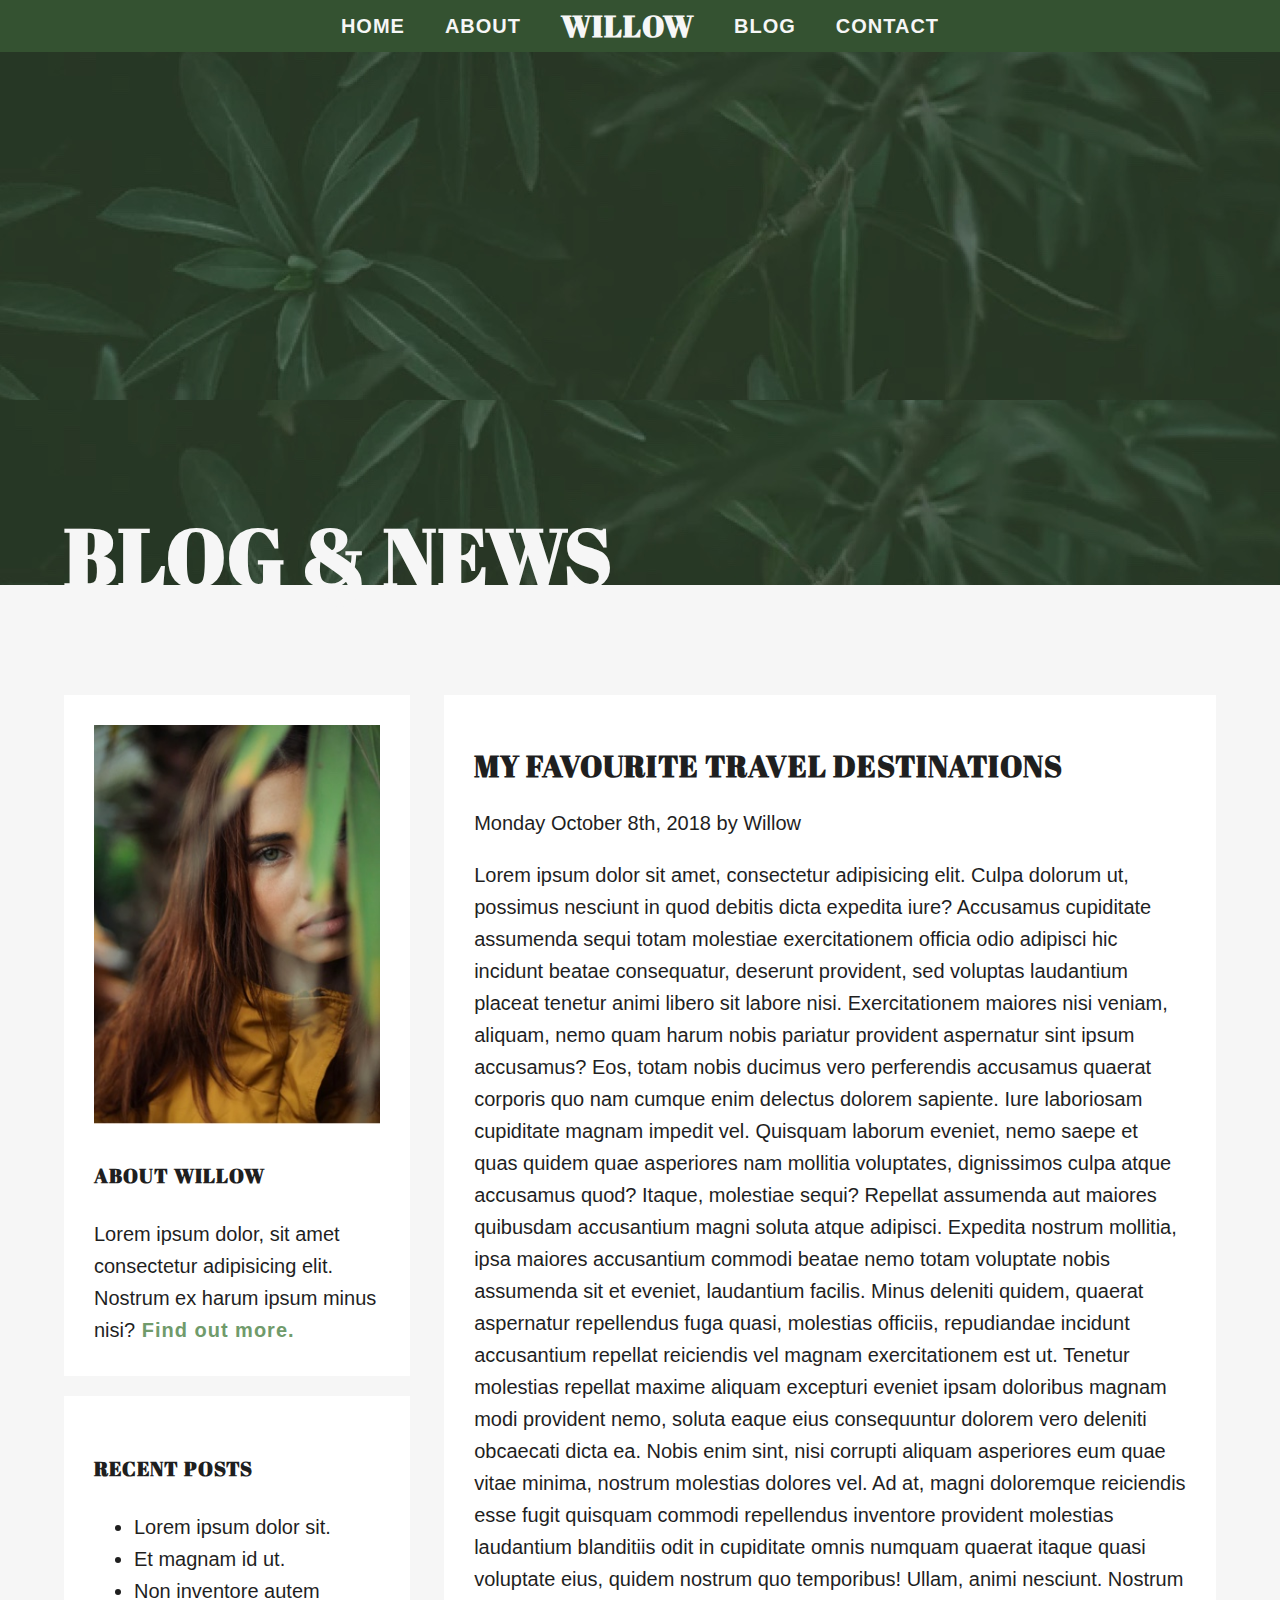
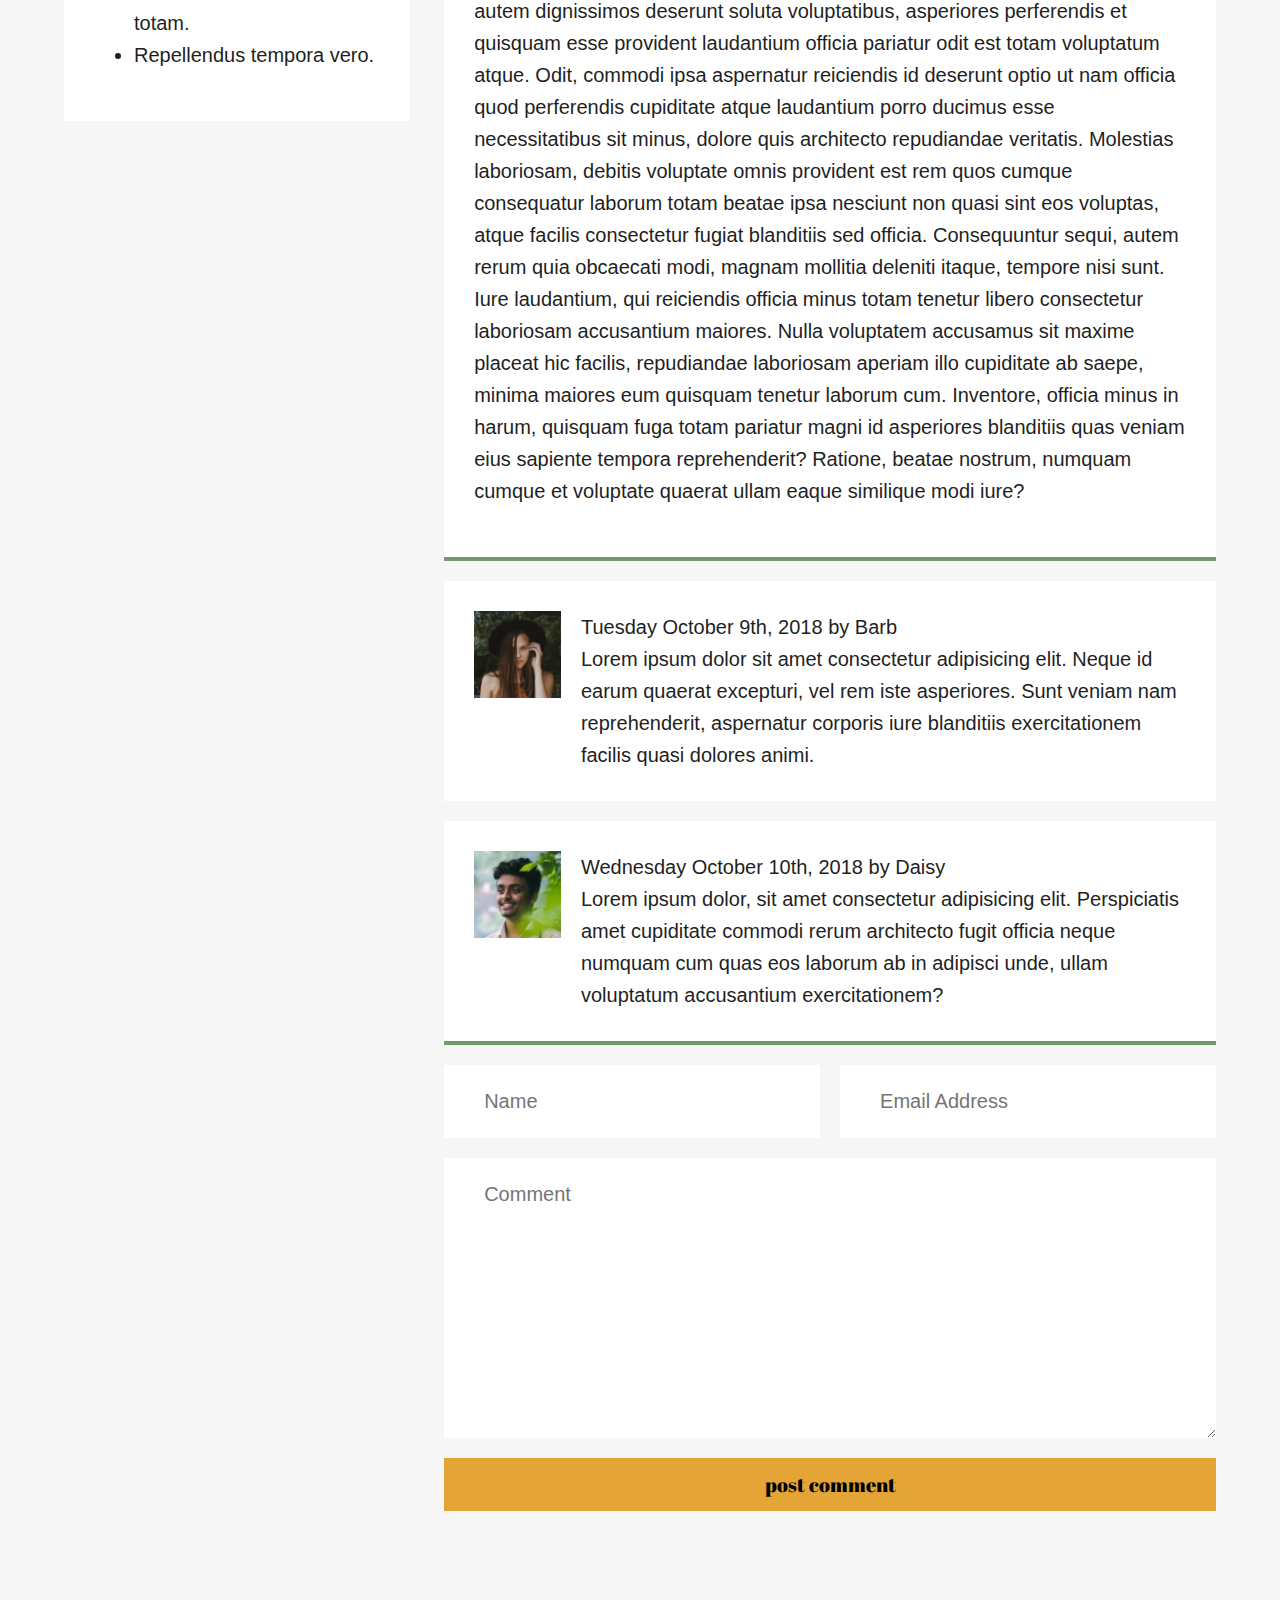
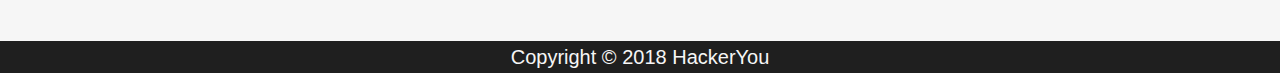
==== commit 153dd7ef: "styled blog comment form" ====
--- a/blog.html
+++ b/blog.html
@@ -82,13 +82,13 @@
                         </div>
                     </div>
                 </section>
-                <form action="comment" class="comment">
+                <form action="#" class="comment">
                     <label for="name"></label>
-                    <input type="text">
+                    <input type="text" id="name" name="name" placeholder="Name">
                     <label for="email"></label>
-                    <input type="email">
+                    <input type="email" id="email" name="name" placeholder="Email Address">
                     <label for="comment"></label>
-                    <textarea name="comment" id="comment" cols="30" rows="10"></textarea>
+                    <textarea name="comment" id="comment" cols="30" rows="10" placeholder="Comment"></textarea>
                     <button class="button">post comment</button>
                 </form>
             </div>
--- a/styles/styles.css
+++ b/styles/styles.css
@@ -632,6 +632,35 @@
 .blog-sections .wrapper ul p {
   margin: 0;
 }
+.blog-sections form {
+  display: -webkit-box;
+  display: -ms-flexbox;
+  display: flex;
+  -ms-flex-wrap: wrap;
+      flex-wrap: wrap;
+}
+.blog-sections form input,
+.blog-sections form textarea,
+.blog-sections form button {
+  border: none;
+  margin-bottom: 20px;
+}
+.blog-sections form button,
+.blog-sections form textarea {
+  -ms-flex-preferred-size: 100%;
+      flex-basis: 100%;
+}
+.blog-sections form input,
+.blog-sections form textarea {
+  padding: 25px 40px;
+}
+.blog-sections form input {
+  -ms-flex-preferred-size: calc(50% - 10px);
+      flex-basis: calc(50% - 10px);
+}
+.blog-sections form input#name {
+  margin-right: 20px;
+}
 
 .contact-header {
   background-image: url(./../assets/contact-image-1.jpg);
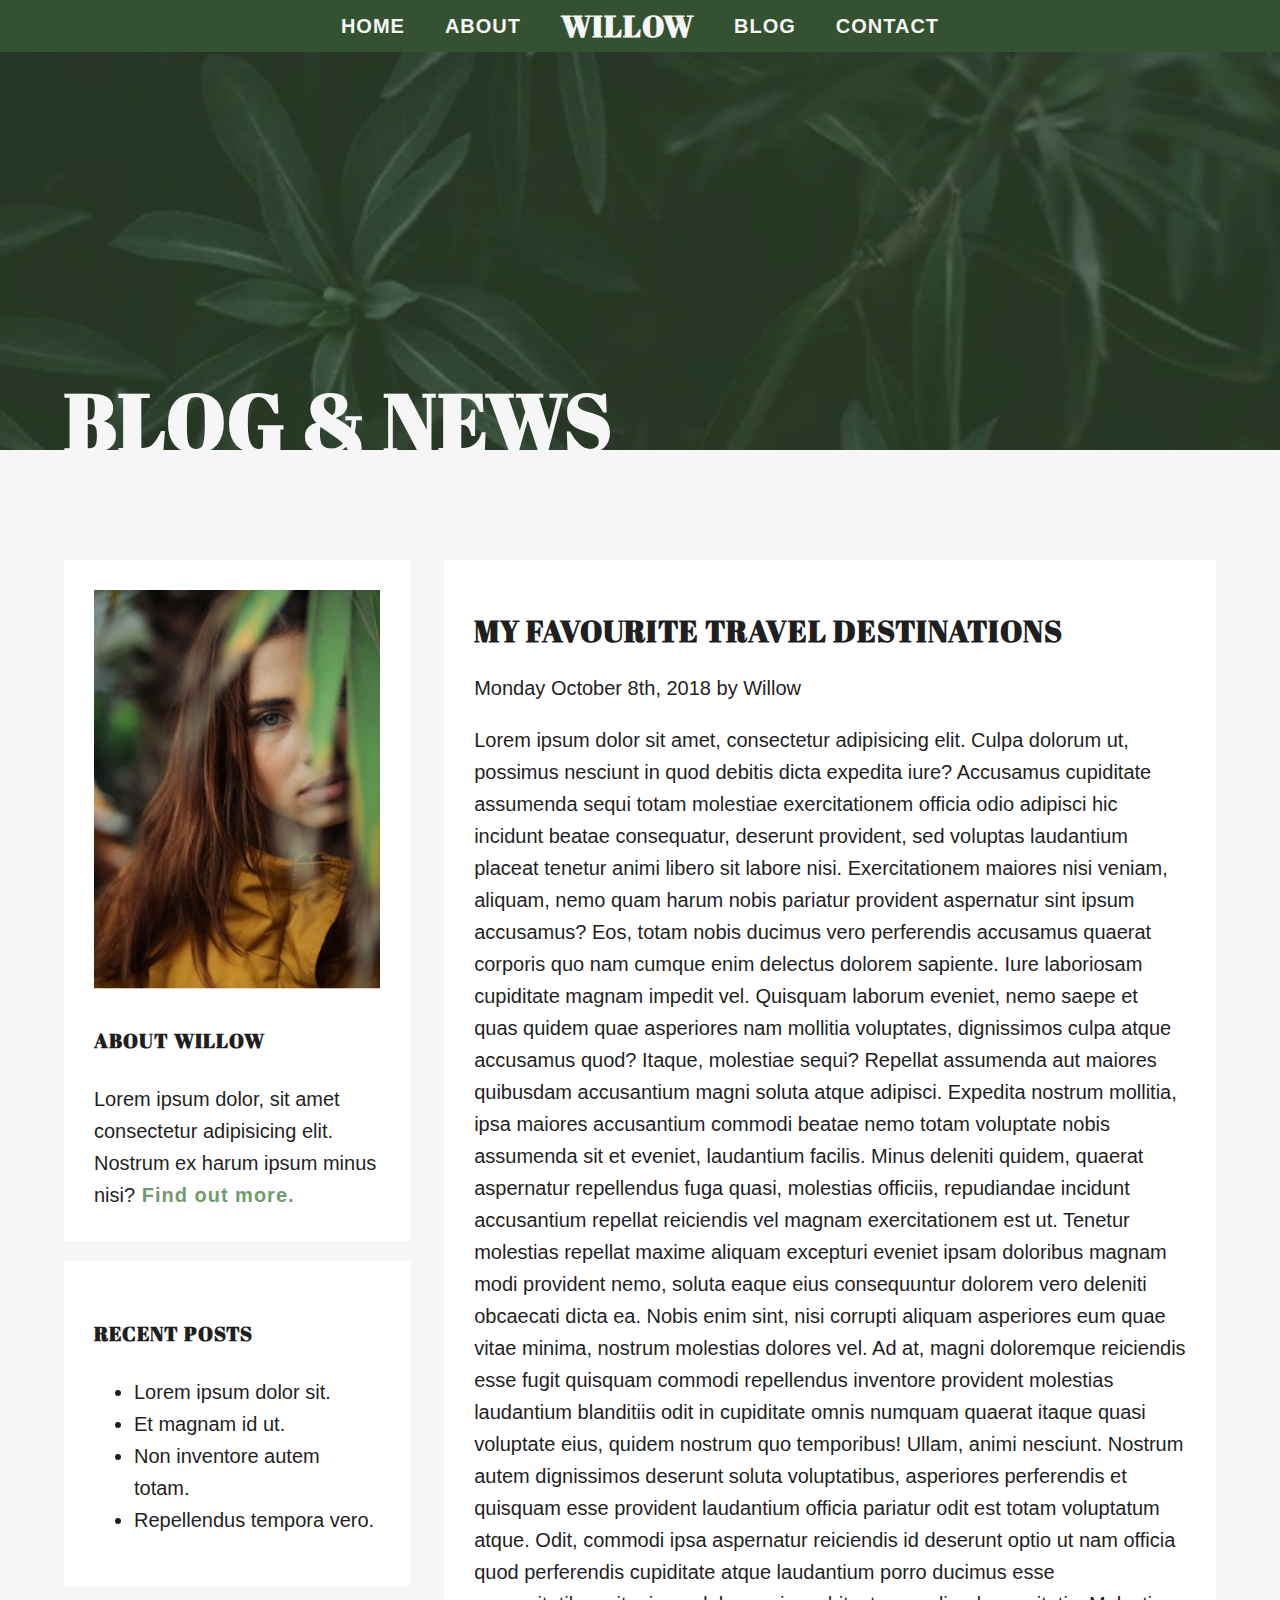
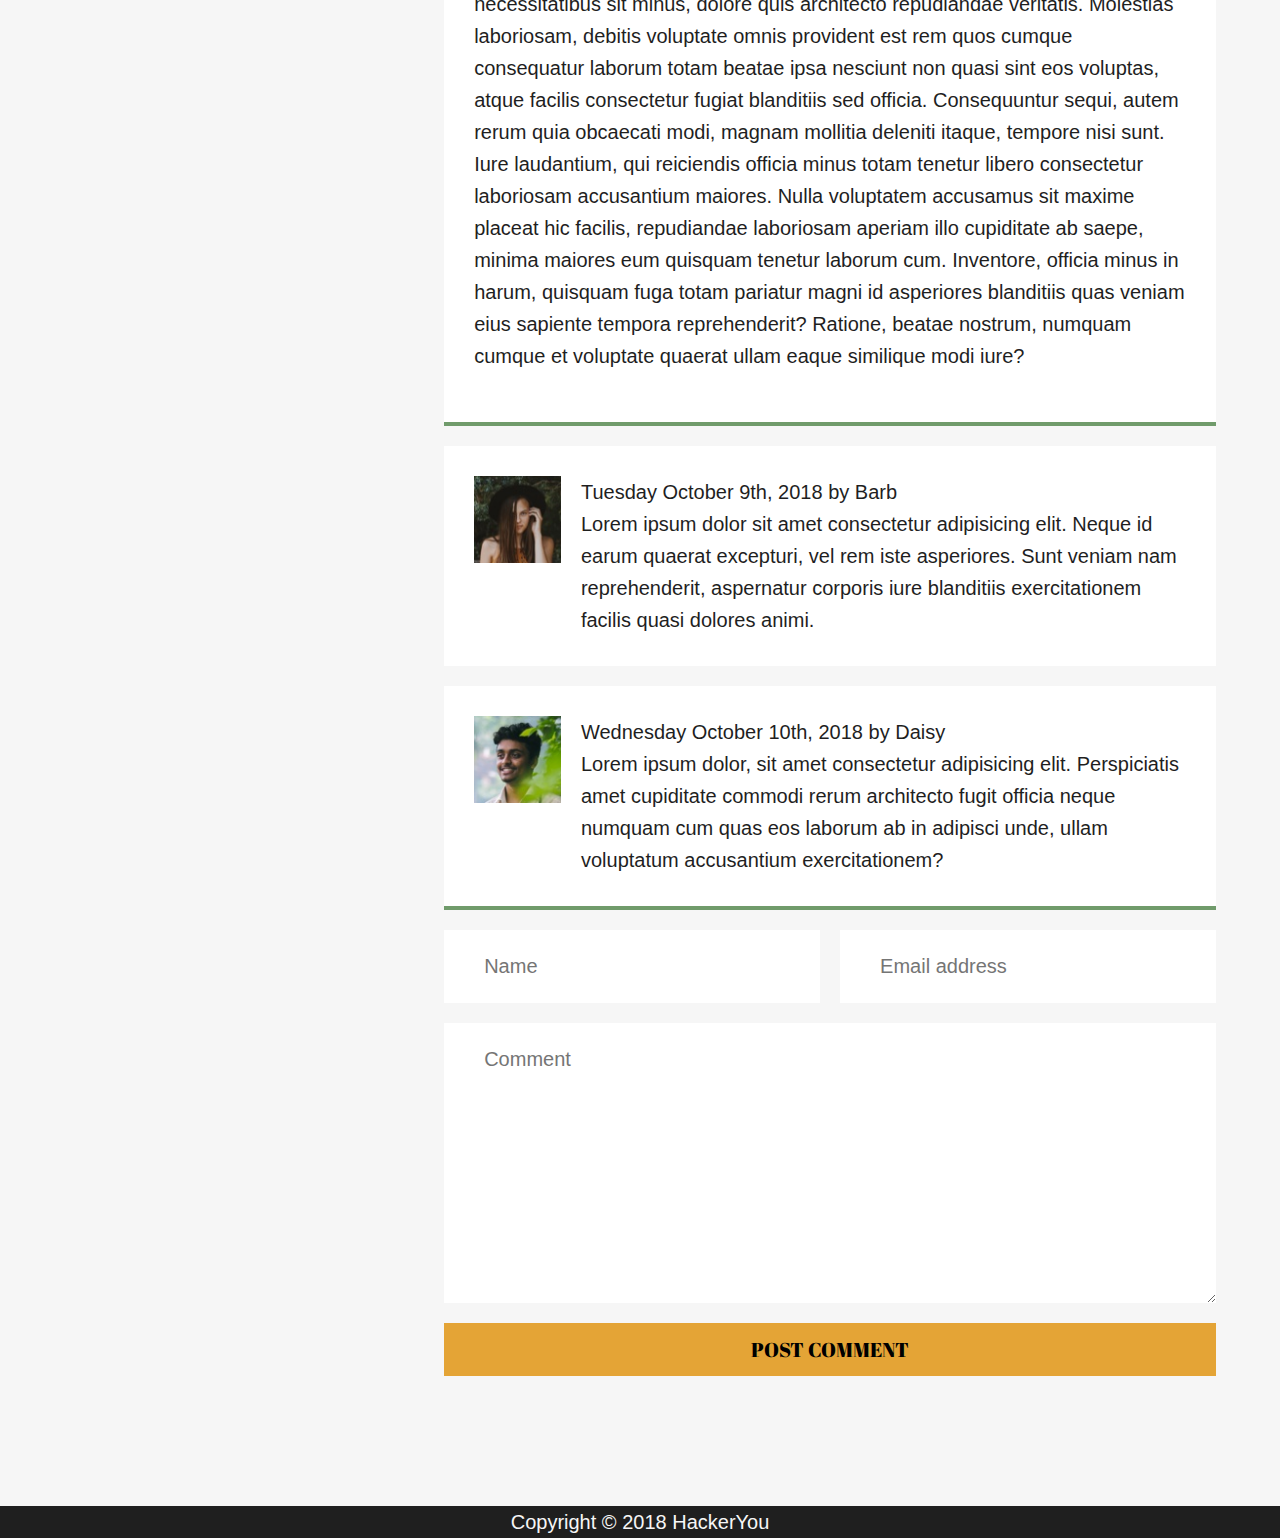
==== commit f8a511e1: "styled index for first media query" ====
--- a/blog.html
+++ b/blog.html
@@ -86,7 +86,7 @@
                     <label for="name"></label>
                     <input type="text" id="name" name="name" placeholder="Name">
                     <label for="email"></label>
-                    <input type="email" id="email" name="name" placeholder="Email Address">
+                    <input type="email" id="email" name="name" placeholder="Email address">
                     <label for="comment"></label>
                     <textarea name="comment" id="comment" cols="30" rows="10" placeholder="Comment"></textarea>
                     <button class="button">post comment</button>
--- a/styles/styles.css
+++ b/styles/styles.css
@@ -290,6 +290,7 @@
   font-family: "Abril Fatface", cursive;
   font-size: 20px;
   text-align: center;
+  text-transform: uppercase;
 }
 
 .blog-link {
@@ -302,6 +303,11 @@
   font-weight: bold;
 }
 
+.left-box a {
+  text-transform: none;
+  font-weight: 700;
+}
+
 ul {
   list-style: none;
 }
@@ -321,7 +327,7 @@
 
 .button {
   background-color: #e4a436;
-  padding: 15px;
+  padding: 15px 20px;
 }
 
 nav {
@@ -379,6 +385,8 @@
   position: relative;
   top: 5px;
   left: 50px;
+  -o-object-fit: contain;
+     object-fit: contain;
 }
 .index-header .wrapper .portrait img {
   position: relative;
@@ -494,7 +502,6 @@
 .navigation .wrapper .nav-box {
   -ms-flex-preferred-size: 50%;
       flex-basis: 50%;
-  padding-left: 85px;
   display: -webkit-box;
   display: -ms-flexbox;
   display: flex;
@@ -540,7 +547,8 @@
 
 .blog-header {
   background-image: url(./../assets/blog-image-1.jpg);
-  height: 65vh;
+  background-size: cover;
+  height: 50vh;
 }
 .blog-header .wrapper {
   display: -webkit-box;
@@ -575,22 +583,6 @@
 .blog-sections .wrapper .blog-comment {
   padding: 30px;
 }
-.blog-sections .wrapper .left-box {
-  -ms-flex-preferred-size: 30%;
-      flex-basis: 30%;
-}
-.blog-sections .wrapper .left-box section {
-  background-color: #fff;
-  margin-bottom: 20px;
-}
-.blog-sections .wrapper .left-box a,
-.blog-sections .wrapper .left-box p {
-  display: inline;
-}
-.blog-sections .wrapper .right-box {
-  -ms-flex-preferred-size: 67%;
-      flex-basis: 67%;
-}
 .blog-sections .wrapper .comments {
   padding: 0;
 }
@@ -632,39 +624,59 @@
 .blog-sections .wrapper ul p {
   margin: 0;
 }
-.blog-sections form {
+
+.left-box {
+  -ms-flex-preferred-size: 30%;
+      flex-basis: 30%;
+}
+.left-box section {
+  background-color: #fff;
+  margin-bottom: 20px;
+}
+.left-box a,
+.left-box p {
+  display: inline;
+}
+
+.right-box {
+  -ms-flex-preferred-size: 67%;
+      flex-basis: 67%;
+}
+
+form {
   display: -webkit-box;
   display: -ms-flexbox;
   display: flex;
   -ms-flex-wrap: wrap;
       flex-wrap: wrap;
 }
-.blog-sections form input,
-.blog-sections form textarea,
-.blog-sections form button {
+form input,
+form textarea,
+form button {
   border: none;
   margin-bottom: 20px;
 }
-.blog-sections form button,
-.blog-sections form textarea {
+form button,
+form textarea {
   -ms-flex-preferred-size: 100%;
       flex-basis: 100%;
 }
-.blog-sections form input,
-.blog-sections form textarea {
+form input,
+form textarea {
   padding: 25px 40px;
 }
-.blog-sections form input {
+form input {
   -ms-flex-preferred-size: calc(50% - 10px);
       flex-basis: calc(50% - 10px);
 }
-.blog-sections form input#name {
+form input#name {
   margin-right: 20px;
 }
 
 .contact-header {
   background-image: url(./../assets/contact-image-1.jpg);
-  height: 65vh;
+  background-size: cover;
+  height: 50vh;
 }
 .contact-header .wrapper {
   display: -webkit-box;
@@ -697,12 +709,88 @@
 }
 .contact-sections .wrapper section {
   padding: 25px;
-  background-color: #fff;
-  margin-bottom: 20px;
-}
-.contact-sections .wrapper .left-box {
-  width: 30%;
-}
-.contact-sections .wrapper .right-box {
-  width: 67%;
+}
+.contact-sections ul {
+  display: -webkit-box;
+  display: -ms-flexbox;
+  display: flex;
+  padding: 0;
+  width: 100%;
+}
+.contact-sections li {
+  -ms-flex-preferred-size: 10%;
+      flex-basis: 10%;
+  margin-right: 30px;
+}
+.contact-sections li img {
+  -o-object-fit: contain;
+     object-fit: contain;
+}
+.contact-sections section {
+  display: -webkit-box;
+  display: -ms-flexbox;
+  display: flex;
+  -ms-flex-wrap: wrap;
+      flex-wrap: wrap;
+}
+.contact-sections section p {
+  -ms-flex-preferred-size: 100%;
+      flex-basis: 100%;
+  margin: 0;
+}
+.contact-sections section a {
+  margin-bottom: 10px;
+}
+
+@media (max-width: 1000px) {
+  .index-header .wrapper {
+    -webkit-box-orient: vertical;
+    -webkit-box-direction: normal;
+        -ms-flex-direction: column;
+            flex-direction: column;
+  }
+  .index-header .wrapper div {
+    width: 80%;
+    text-align: center;
+  }
+  .index-header .wrapper .circle-text {
+    top: 60px;
+  }
+  .about {
+    padding-bottom: 75px;
+  }
+  .bucket-list .wrapper {
+    -webkit-box-orient: vertical;
+    -webkit-box-direction: normal;
+        -ms-flex-direction: column;
+            flex-direction: column;
+  }
+  .bucket-list .wrapper div {
+    -ms-flex-preferred-size: 100%;
+        flex-basis: 100%;
+  }
+  .bucket-list .wrapper .bucket-list-box1 img {
+    top: 0;
+  }
+  .bucket-list .wrapper .bucket-list-box3 {
+    -webkit-box-ordinal-group: 1;
+        -ms-flex-order: 0;
+            order: 0;
+  }
+  .bucket-list .wrapper .bucket-list-box3 img {
+    top: 0;
+  }
+  .bucket-list .wrapper .bucket-list-box2,
+.bucket-list .wrapper .bucket-list-box4 {
+    text-align: center;
+    padding: 50px 0;
+  }
+  .journey .wrapper .journey-box1,
+.journey .wrapper .journey-box2 {
+    -ms-flex-preferred-size: 45%;
+        flex-basis: 45%;
+  }
+  .navigation .wrapper .nav-box {
+    padding-left: 0px;
+  }
 }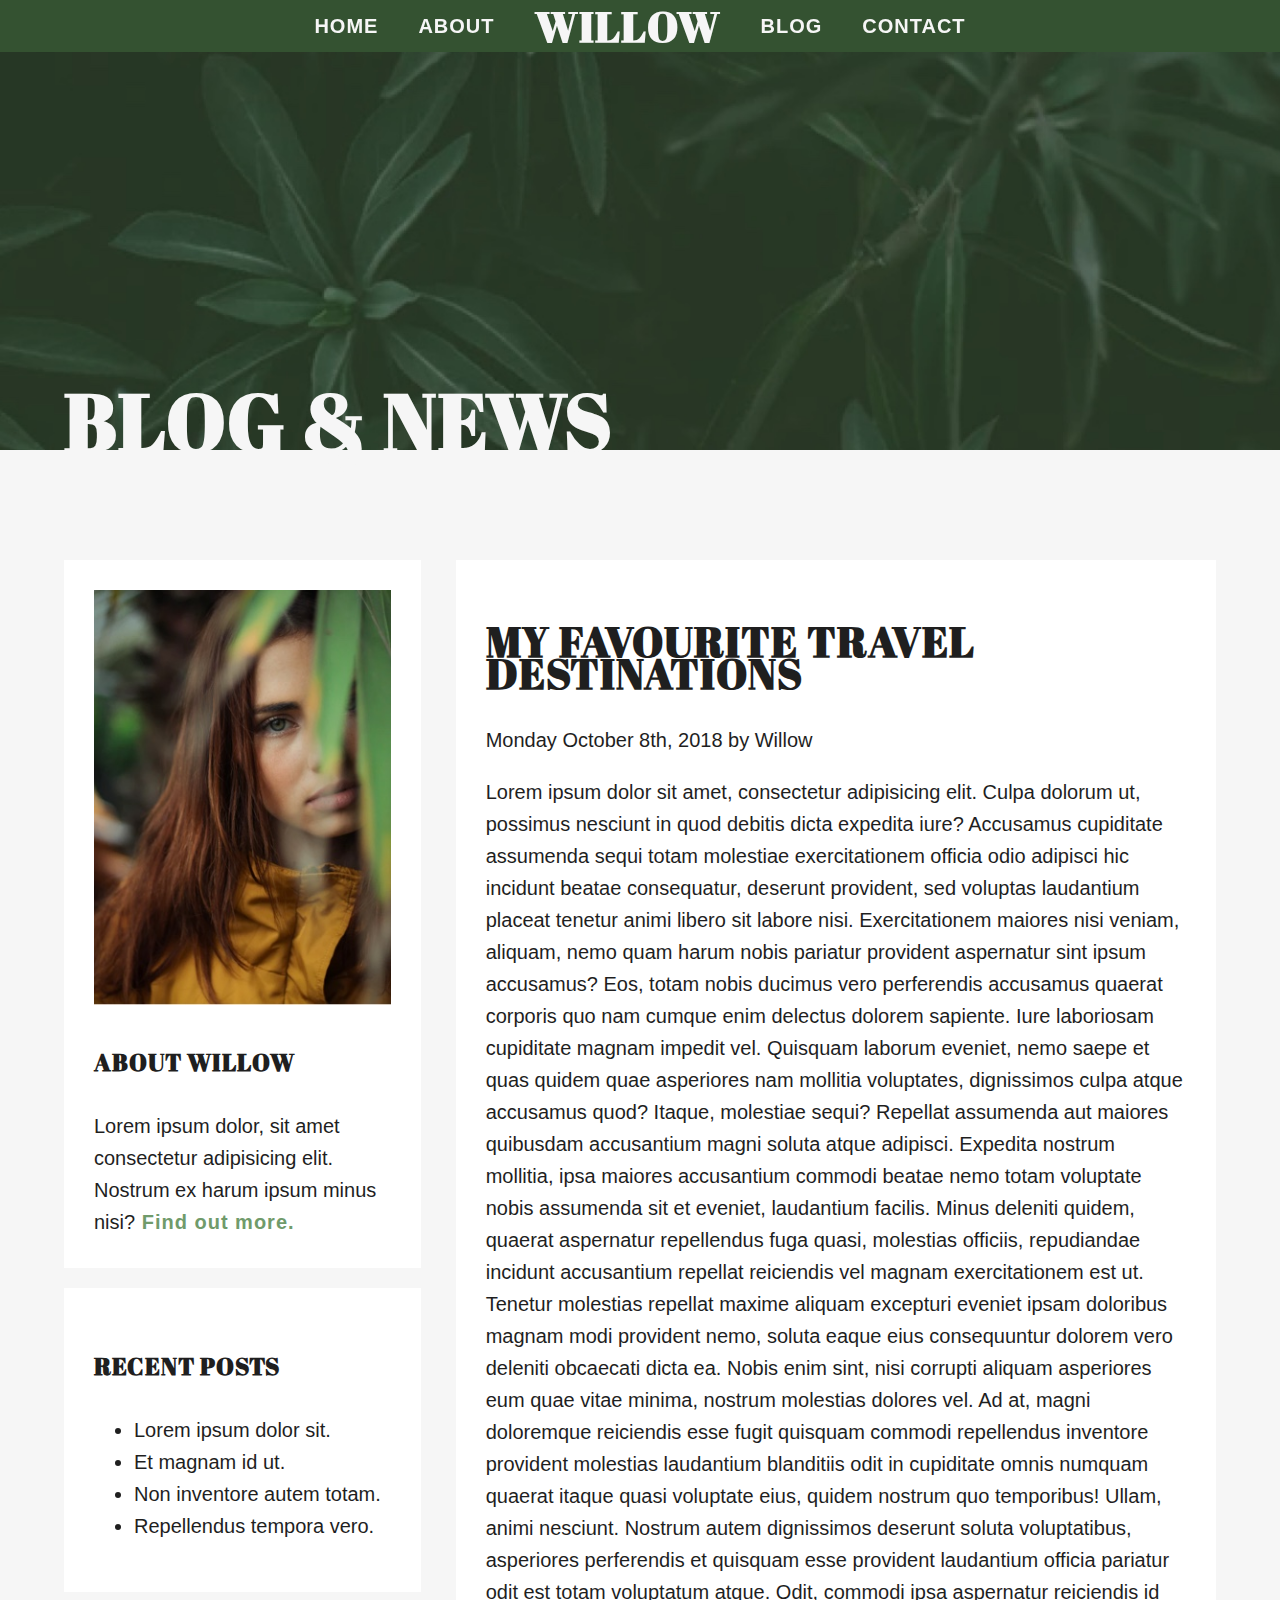
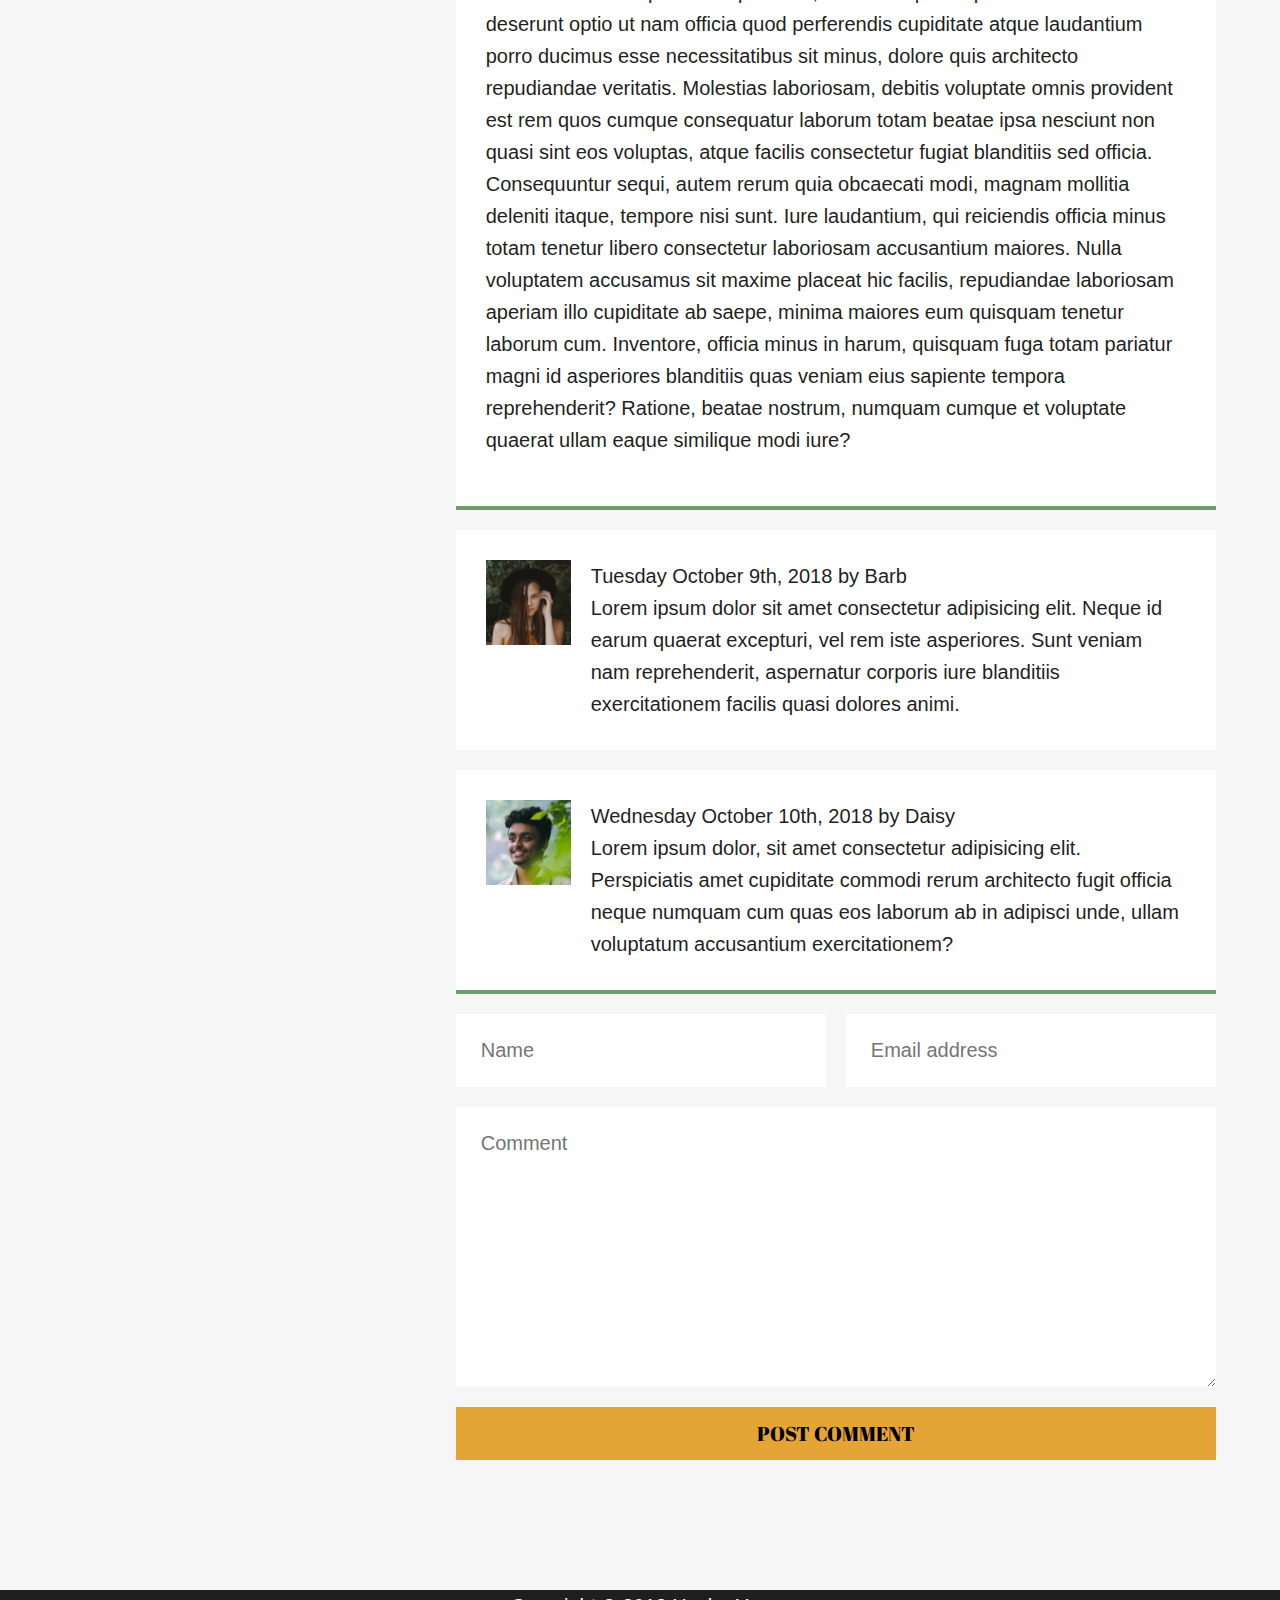
==== commit 5d545fd1: "styled website for portait phones" ====
--- a/blog.html
+++ b/blog.html
@@ -14,6 +14,11 @@
 </head>
 <body>
     <nav class="menu">
+        <label for="mobile-menu" class="mobile-menu">
+            <h2>Willow</h2>
+            <img src="./assets/chevron-down.svg" alt="chevron drop down icon">
+        </label>
+        <input type="checkbox" id="mobile-menu" class="mobile-menu">
 		<ul>
 			<li><a href="./index.html">home</a></li>
 			<li><a href="./index.html#about">about</a></li>
@@ -88,7 +93,7 @@
                     <label for="email"></label>
                     <input type="email" id="email" name="name" placeholder="Email address">
                     <label for="comment"></label>
-                    <textarea name="comment" id="comment" cols="30" rows="10" placeholder="Comment"></textarea>
+                    <textarea name="comment" id="comment" cols="20" rows="10" placeholder="Comment"></textarea>
                     <button class="button">post comment</button>
                 </form>
             </div>
--- a/styles/styles.css
+++ b/styles/styles.css
@@ -251,20 +251,20 @@
 
 h2 {
   font-family: "Abril Fatface", cursive;
-  font-size: left;
-  text-align: 42px;
+  font-size: 42px;
+  text-align: left;
 }
 
 h3 {
   font-family: "Abril Fatface", cursive;
-  font-size: left;
-  text-align: 32px;
+  font-size: 32px;
+  text-align: left;
 }
 
 h4 {
   font-family: "Abril Fatface", cursive;
-  font-size: left;
-  text-align: 24px;
+  font-size: 24px;
+  text-align: left;
 }
 
 a {
@@ -350,11 +350,15 @@
   padding: 10px 0;
   margin: 0;
 }
-nav ul li {
+nav li {
   padding: 0 20px;
 }
-nav ul h2 {
-  margin: 0;
+nav h2 {
+  margin: 0;
+}
+nav label,
+nav input {
+  display: none;
 }
 
 .index-header {
@@ -372,23 +376,25 @@
       -ms-flex-pack: justify;
           justify-content: space-between;
 }
-.index-header .wrapper div {
+.index-header div {
   -ms-flex-preferred-size: 49%;
       flex-basis: 49%;
   position: flex;
 }
-.index-header .wrapper h1 {
+.index-header h1 {
   display: inline-block;
-}
-.index-header .wrapper .circle-text {
+  position: relative;
+  right: 15px;
+}
+.index-header .circle-text {
   width: 70px;
   position: relative;
   top: 5px;
-  left: 50px;
+  left: 30px;
   -o-object-fit: contain;
      object-fit: contain;
 }
-.index-header .wrapper .portrait img {
+.index-header .portrait img {
   position: relative;
   top: 75px;
   -webkit-box-shadow: 20px 20px #fff;
@@ -499,7 +505,7 @@
   -ms-flex-wrap: wrap;
       flex-wrap: wrap;
 }
-.navigation .wrapper .nav-box {
+.navigation .nav-box {
   -ms-flex-preferred-size: 50%;
       flex-basis: 50%;
   display: -webkit-box;
@@ -511,7 +517,7 @@
       -ms-flex-align: center;
           align-items: center;
 }
-.navigation .wrapper .nav-box div {
+.navigation .nav-box div {
   border-radius: 50%;
   background-color: #e4a436;
   width: 40px;
@@ -527,14 +533,14 @@
       -ms-flex-align: center;
           align-items: center;
 }
-.navigation .wrapper .nav-box div img {
+.navigation .nav-box div img {
   height: 50%;
   width: 50%;
 }
-.navigation .wrapper .nav-box p {
+.navigation .nav-box p {
   margin: 10px 0 50px 50px;
 }
-.navigation .wrapper .nav-box h3 {
+.navigation .nav-box h3 {
   margin: 0;
 }
 
@@ -579,55 +585,55 @@
       -ms-flex-pack: justify;
           justify-content: space-between;
 }
-.blog-sections .wrapper section,
-.blog-sections .wrapper .blog-comment {
+.blog-sections section,
+.blog-sections .blog-comment {
   padding: 30px;
 }
-.blog-sections .wrapper .comments {
+.blog-sections .comments {
   padding: 0;
 }
-.blog-sections .wrapper .blog-post,
-.blog-sections .wrapper .blog-comment2 {
+.blog-sections .blog-post,
+.blog-sections .blog-comment2 {
   border-bottom: #709b6b 4px solid;
 }
-.blog-sections .wrapper .blog-comment,
-.blog-sections .wrapper .blog-post {
+.blog-sections .blog-comment,
+.blog-sections .blog-post {
   margin-bottom: 20px;
   background-color: #fff;
 }
-.blog-sections .wrapper .blog-comment {
-  display: -webkit-box;
-  display: -ms-flexbox;
-  display: flex;
-}
-.blog-sections .wrapper .comment-photo {
+.blog-sections .blog-comment {
+  display: -webkit-box;
+  display: -ms-flexbox;
+  display: flex;
+}
+.blog-sections .comment-photo {
   -ms-flex-preferred-size: 15%;
       flex-basis: 15%;
   padding-right: 20px;
 }
-.blog-sections .wrapper .comment-photo img {
+.blog-sections .comment-photo img {
   -o-object-fit: contain;
      object-fit: contain;
   -o-object-position: 0 0;
      object-position: 0 0;
 }
-.blog-sections .wrapper .comment-text {
+.blog-sections .comment-text {
   -ms-flex-preferred-size: 85%;
       flex-basis: 85%;
 }
-.blog-sections .wrapper .comment-text p {
-  margin: 0;
-}
-.blog-sections .wrapper ul {
+.blog-sections .comment-text p {
+  margin: 0;
+}
+.blog-sections ul {
   list-style: disc;
 }
-.blog-sections .wrapper ul p {
+.blog-sections ul p {
   margin: 0;
 }
 
 .left-box {
-  -ms-flex-preferred-size: 30%;
-      flex-basis: 30%;
+  -ms-flex-preferred-size: 31%;
+      flex-basis: 31%;
 }
 .left-box section {
   background-color: #fff;
@@ -639,8 +645,8 @@
 }
 
 .right-box {
-  -ms-flex-preferred-size: 67%;
-      flex-basis: 67%;
+  -ms-flex-preferred-size: 66%;
+      flex-basis: 66%;
 }
 
 form {
@@ -663,7 +669,7 @@
 }
 form input,
 form textarea {
-  padding: 25px 40px;
+  padding: 25px 25px;
 }
 form input {
   -ms-flex-preferred-size: calc(50% - 10px);
@@ -707,7 +713,7 @@
       -ms-flex-pack: justify;
           justify-content: space-between;
 }
-.contact-sections .wrapper section {
+.contact-sections section {
   padding: 25px;
 }
 .contact-sections ul {
@@ -790,7 +796,126 @@
     -ms-flex-preferred-size: 45%;
         flex-basis: 45%;
   }
-  .navigation .wrapper .nav-box {
-    padding-left: 0px;
+  form input {
+    -ms-flex-preferred-size: 100%;
+        flex-basis: 100%;
+  }
+  form input#name {
+    margin-right: 0;
+  }
+}
+@media (max-width: 750px) {
+  nav {
+    height: 50px;
+  }
+  nav ul {
+    display: none;
+  }
+  nav li {
+    padding: 0;
+  }
+  nav label {
+    cursor: pointer;
+    height: 100%;
+    display: -webkit-box;
+    display: -ms-flexbox;
+    display: flex;
+    -webkit-box-align: center;
+        -ms-flex-align: center;
+            align-items: center;
+    margin-left: 25px;
+  }
+  nav label img {
+    width: 20px;
+    margin-left: 5px;
+  }
+  nav input {
+    position: absolute;
+    left: -1000vw;
+  }
+  nav input:checked ~ ul {
+    display: inline-block;
+    background-color: #709b6b;
+    position: relative;
+    padding: 25px 75px 25px 25px;
+  }
+  nav input:checked ~ ul h2 {
+    display: none;
+  }
+  h1 {
+    font-family: "Abril Fatface", cursive;
+    font-size: 60px;
+    text-align: left;
+    line-height: 70px;
+  }
+  .index-header .wrapper .circle-text {
+    width: 52.5px;
+    top: 45px;
+    left: 25px;
+  }
+  .journey .wrapper {
+    -webkit-box-orient: vertical;
+    -webkit-box-direction: normal;
+        -ms-flex-direction: column;
+            flex-direction: column;
+    text-align: center;
+  }
+  .journey .wrapper .journey-box1 {
+    margin-bottom: 40px;
+  }
+  .banner {
+    background-position: 60% 0;
+  }
+  .gallery ul {
+    -webkit-box-orient: vertical;
+    -webkit-box-direction: normal;
+        -ms-flex-direction: column;
+            flex-direction: column;
+  }
+  .gallery ul li {
+    -ms-flex-preferred-size: 100%;
+        flex-basis: 100%;
+    margin-bottom: 50px;
+  }
+  .navigation .nav-box {
+    -ms-flex-preferred-size: 100%;
+        flex-basis: 100%;
+  }
+  .left-box,
+.right-box {
+    -ms-flex-preferred-size: 100%;
+        flex-basis: 100%;
+  }
+  .blog-sections .comment-photo {
+    -ms-flex-preferred-size: 30%;
+        flex-basis: 30%;
+  }
+}
+@media (max-width: 500px) {
+  h1 {
+    font-family: "Abril Fatface", cursive;
+    font-size: 38px;
+    line-height: 50px;
+  }
+  h2 {
+    font-family: "Abril Fatface", cursive;
+    font-size: 29px;
+  }
+  h3 {
+    font-family: "Abril Fatface", cursive;
+    font-size: 26px;
+  }
+  .index-header .wrapper .circle-text {
+    width: 50px;
+    top: 30px;
+    left: 15px;
+  }
+  .blog-sections .blog-comment {
+    -ms-flex-wrap: wrap;
+        flex-wrap: wrap;
+  }
+  .blog-sections .comment-photo {
+    -ms-flex-preferred-size: 100%;
+        flex-basis: 100%;
   }
 }